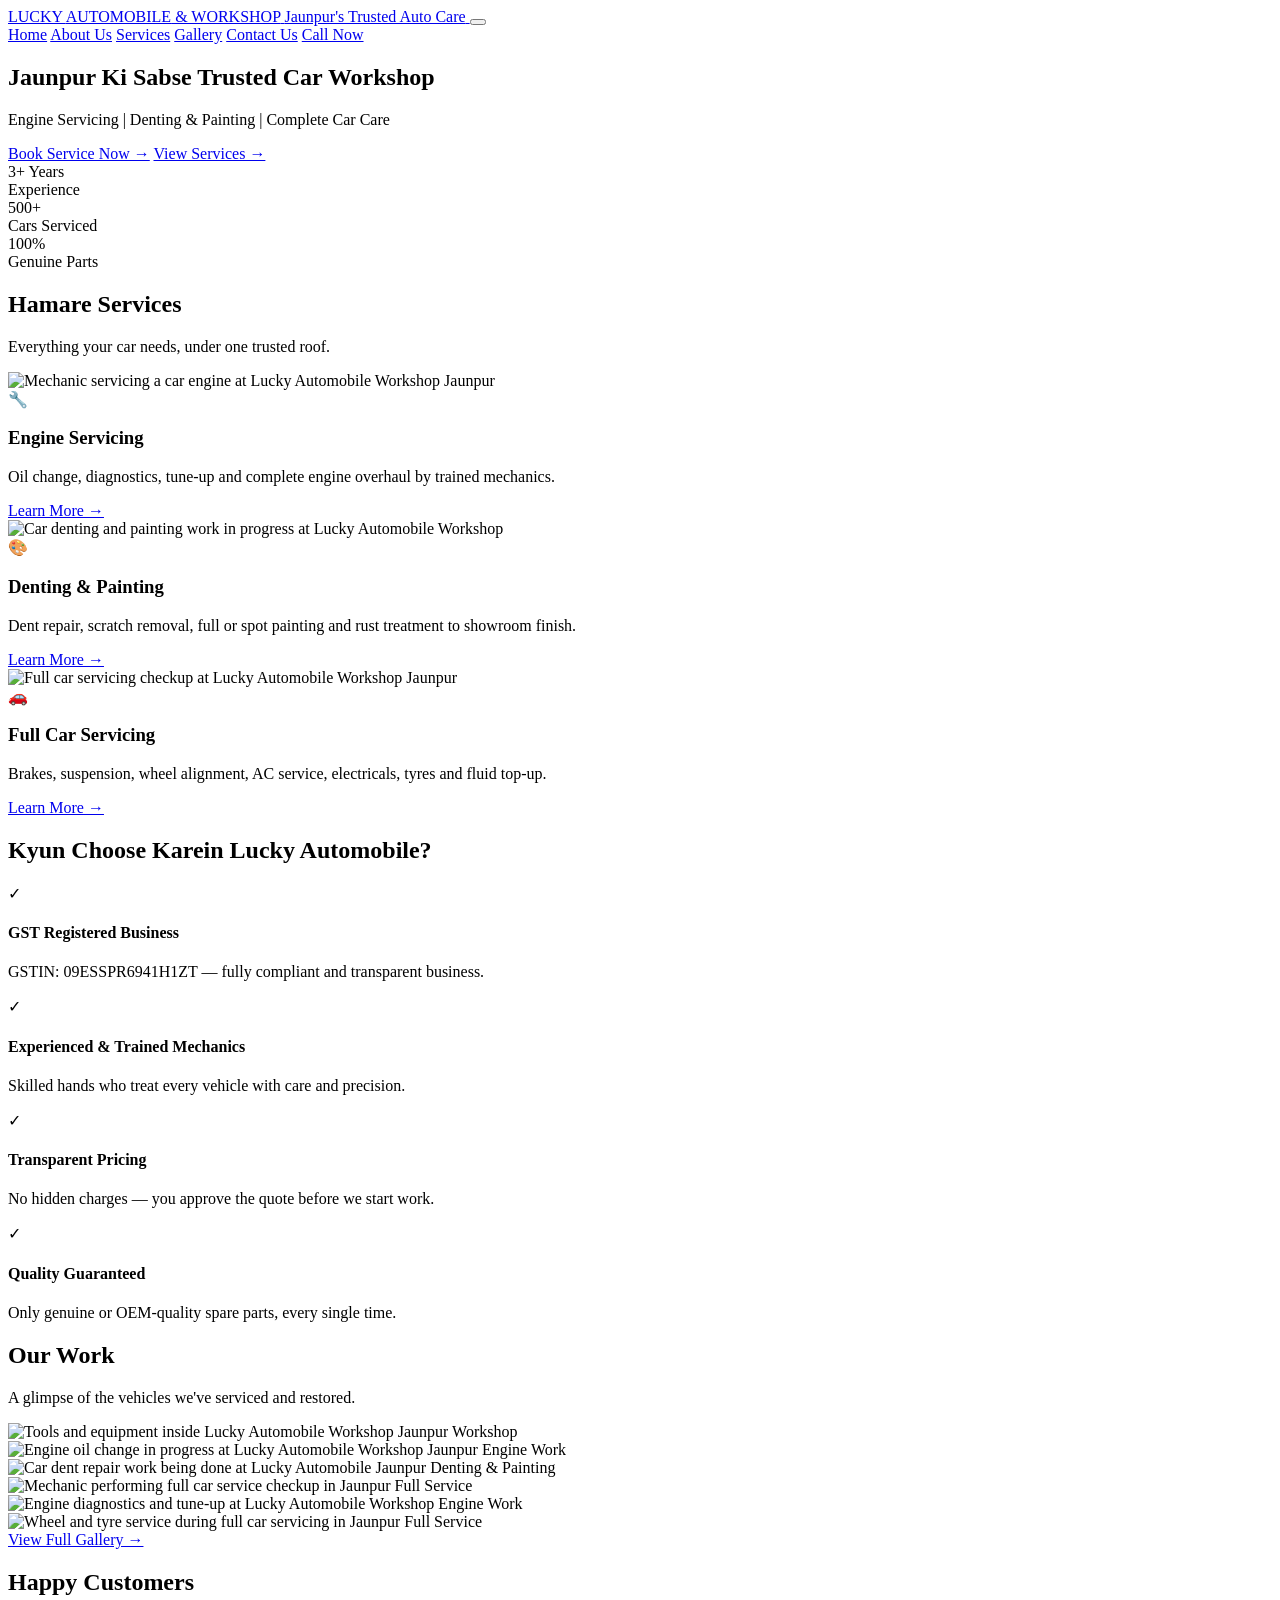
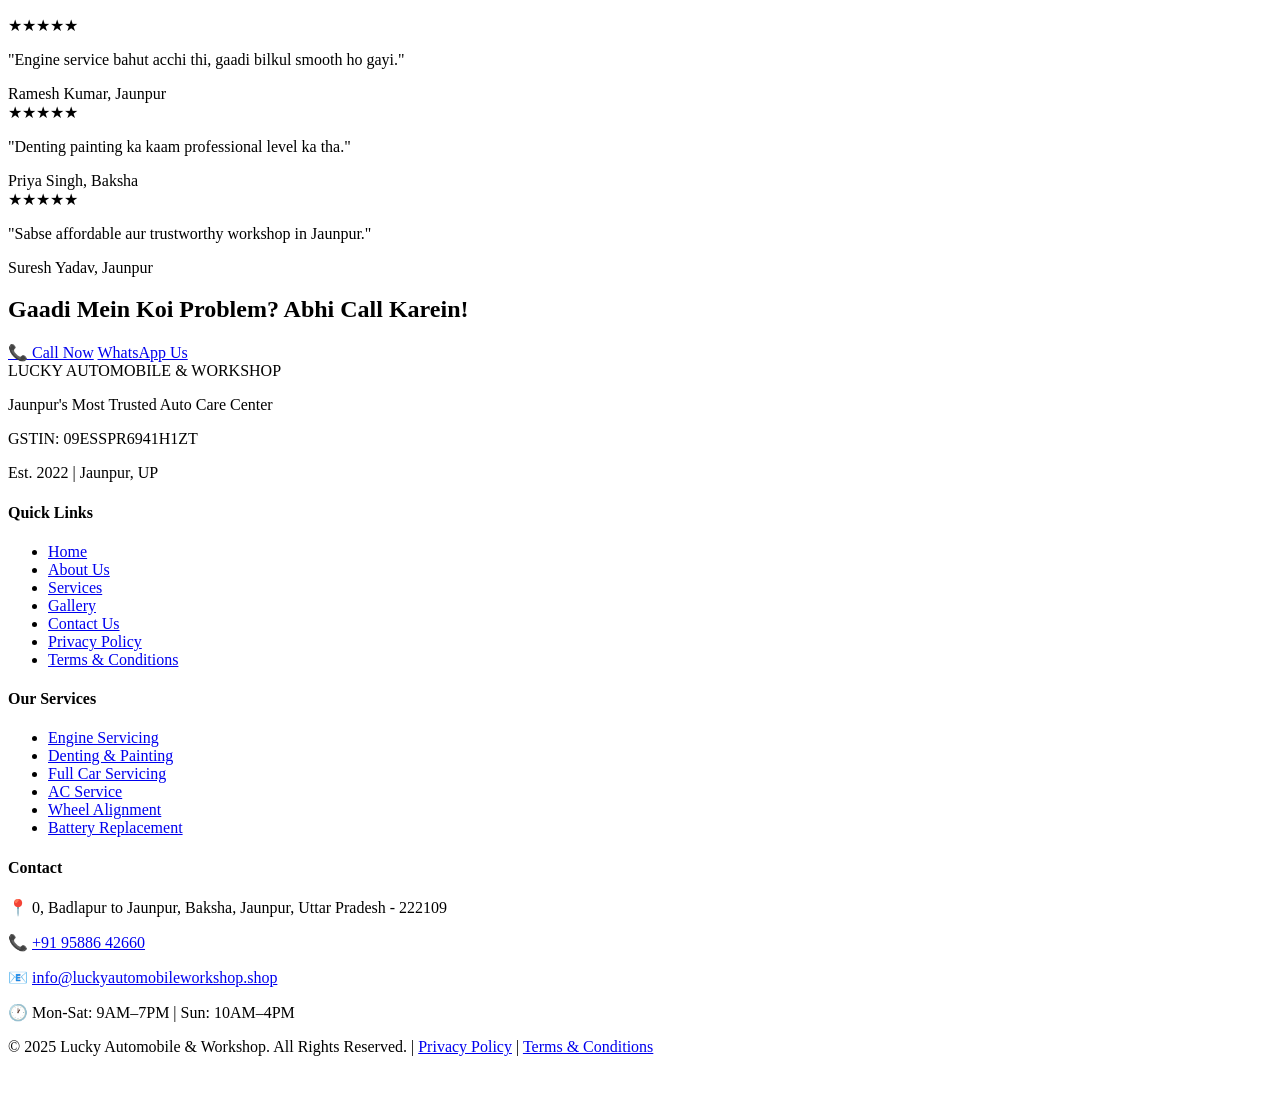
==== index.html @ 4dd3eaf7 "Add files via upload" ====
<!DOCTYPE html>
<html lang="en">
<head>
<meta charset="UTF-8">
<meta name="viewport" content="width=device-width, initial-scale=1.0">
<title>Lucky Automobile & Workshop | Car Service Center in Jaunpur</title>
<meta name="description" content="Lucky Automobile & Workshop in Jaunpur offers engine servicing, denting & painting, and complete car servicing. Trusted since 2022. Call us today!">
<meta name="keywords" content="car service Jaunpur, automobile workshop Jaunpur, engine repair Jaunpur, denting painting Jaunpur, car mechanic Jaunpur UP">
<meta name="robots" content="index, follow">
<link rel="canonical" href="https://www.luckyautomobile.in/">

<!-- Open Graph -->
<meta property="og:title" content="Lucky Automobile & Workshop | Car Service Center in Jaunpur">
<meta property="og:description" content="Trusted car workshop in Jaunpur, UP — engine servicing, denting & painting, and full car servicing. GST registered, genuine parts.">
<meta property="og:image" content="images/gallery-workshop-2.jpg">
<meta property="og:url" content="https://www.luckyautomobile.in/">
<meta property="og:type" content="website">
<meta property="og:site_name" content="Lucky Automobile & Workshop">

<!-- TODO: PASTE GOOGLE / META DOMAIN VERIFICATION META TAG HERE BEFORE GOING LIVE -->

<link rel="preconnect" href="https://fonts.googleapis.com">
<link rel="preconnect" href="https://fonts.gstatic.com" crossorigin>
<link href="https://fonts.googleapis.com/css2?family=Rajdhani:wght@600;700&family=Poppins:wght@400;500;600;700&display=swap" rel="stylesheet">
<link rel="stylesheet" href="css/style.css">

<script type="application/ld+json">
{
  "@context": "https://schema.org",
  "@type": "AutoRepair",
  "name": "Lucky Automobile & Workshop",
  "legalName": "Babban Ram",
  "address": {
    "@type": "PostalAddress",
    "streetAddress": "0, Badlapur to Jaunpur, Baksha",
    "addressLocality": "Jaunpur",
    "addressRegion": "Uttar Pradesh",
    "postalCode": "222109",
    "addressCountry": "IN"
  },
  "telephone": "+91-9588642660",
  "url": "https://www.luckyautomobile.in/",
  "openingHours": "Mo-Sa 09:00-19:00, Su 10:00-16:00",
  "priceRange": "₹₹",
  "image": "images/gallery-workshop-2.jpg",
  "sameAs": ["https://facebook.com/luckyautomobileworkshop"]
}
</script>
</head>
<body>

<!-- ===== HEADER ===== -->
<header class="site-header">
  <nav class="navbar">
    <a href="index.html" class="brand">
      <span class="brand-name">LUCKY <span>AUTOMOBILE</span> &amp; WORKSHOP</span>
      <span class="brand-tag">Jaunpur's Trusted Auto Care</span>
    </a>
    <button class="nav-toggle" aria-label="Toggle navigation" aria-expanded="false">
      <span></span><span></span><span></span>
    </button>
    <div class="nav-links">
      <a href="index.html" class="active">Home</a>
      <a href="about.html">About Us</a>
      <a href="services.html">Services</a>
      <a href="gallery.html">Gallery</a>
      <a href="contact.html">Contact Us</a>
      <!-- PLACEHOLDER: replace with real phone number -->
      <a href="tel:+919588642660" class="nav-cta">Call Now</a>
    </div>
  </nav>
</header>

<!-- ===== HERO ===== -->
<section class="hero">
  <div class="hero-inner">
    <h1>Jaunpur Ki Sabse Trusted Car Workshop</h1>
    <p>Engine Servicing | Denting &amp; Painting | Complete Car Care</p>
    <div class="hero-buttons">
      <a href="contact.html" class="btn btn-primary">Book Service Now →</a>
      <a href="services.html" class="btn btn-outline">View Services →</a>
    </div>
  </div>
</section>

<!-- ===== STATS BAR ===== -->
<section class="stats-bar">
  <div class="stats-grid">
    <div>
      <div class="stat-num">3+ Years</div>
      <div class="stat-label">Experience</div>
    </div>
    <div>
      <div class="stat-num">500+</div>
      <div class="stat-label">Cars Serviced</div>
    </div>
    <div>
      <div class="stat-num">100%</div>
      <div class="stat-label">Genuine Parts</div>
    </div>
  </div>
</section>

<!-- ===== SERVICES OVERVIEW ===== -->
<section class="section">
  <div class="container">
    <div class="section-heading">
      <h2>Hamare Services</h2>
      <p>Everything your car needs, under one trusted roof.</p>
    </div>
    <div class="grid-3">
      <div class="card">
        <img class="card-photo" src="images/gallery-engine-2.jpg" loading="lazy" alt="Mechanic servicing a car engine at Lucky Automobile Workshop Jaunpur">
        <div class="icon">🔧</div>
        <h3>Engine Servicing</h3>
        <p>Oil change, diagnostics, tune-up and complete engine overhaul by trained mechanics.</p>
        <a href="services.html#engine-servicing" class="learn-more">Learn More →</a>
      </div>
      <div class="card">
        <img class="card-photo" src="images/gallery-denting-2.jpg" loading="lazy" alt="Car denting and painting work in progress at Lucky Automobile Workshop">
        <div class="icon">🎨</div>
        <h3>Denting &amp; Painting</h3>
        <p>Dent repair, scratch removal, full or spot painting and rust treatment to showroom finish.</p>
        <a href="services.html#denting-painting" class="learn-more">Learn More →</a>
      </div>
      <div class="card">
        <img class="card-photo" src="images/gallery-fullservice-2.jpg" loading="lazy" alt="Full car servicing checkup at Lucky Automobile Workshop Jaunpur">
        <div class="icon">🚗</div>
        <h3>Full Car Servicing</h3>
        <p>Brakes, suspension, wheel alignment, AC service, electricals, tyres and fluid top-up.</p>
        <a href="services.html#full-car-servicing" class="learn-more">Learn More →</a>
      </div>
    </div>
  </div>
</section>

<!-- ===== WHY CHOOSE US ===== -->
<section class="section section-surface">
  <div class="container">
    <div class="section-heading">
      <h2>Kyun Choose Karein Lucky Automobile?</h2>
    </div>
    <div class="grid-2">
      <div class="why-point">
        <div class="check">✓</div>
        <div>
          <h4>GST Registered Business</h4>
          <p>GSTIN: 09ESSPR6941H1ZT — fully compliant and transparent business.</p>
        </div>
      </div>
      <div class="why-point">
        <div class="check">✓</div>
        <div>
          <h4>Experienced &amp; Trained Mechanics</h4>
          <p>Skilled hands who treat every vehicle with care and precision.</p>
        </div>
      </div>
      <div class="why-point">
        <div class="check">✓</div>
        <div>
          <h4>Transparent Pricing</h4>
          <p>No hidden charges — you approve the quote before we start work.</p>
        </div>
      </div>
      <div class="why-point">
        <div class="check">✓</div>
        <div>
          <h4>Quality Guaranteed</h4>
          <p>Only genuine or OEM-quality spare parts, every single time.</p>
        </div>
      </div>
    </div>
  </div>
</section>

<!-- ===== GALLERY PREVIEW ===== -->
<section class="section">
  <div class="container">
    <div class="section-heading">
      <h2>Our Work</h2>
      <p>A glimpse of the vehicles we've serviced and restored.</p>
    </div>
    <div class="gallery-grid">
      <div class="img-placeholder">
        <img src="images/gallery-workshop-2.jpg" loading="lazy" alt="Tools and equipment inside Lucky Automobile Workshop Jaunpur">
        <span class="g-caption">Workshop</span>
      </div>
      <div class="img-placeholder">
        <img src="images/gallery-engine-1.jpg" loading="lazy" alt="Engine oil change in progress at Lucky Automobile Workshop Jaunpur">
        <span class="g-caption">Engine Work</span>
      </div>
      <div class="img-placeholder">
        <img src="images/gallery-denting-1.jpg" loading="lazy" alt="Car dent repair work being done at Lucky Automobile Jaunpur">
        <span class="g-caption">Denting &amp; Painting</span>
      </div>
      <div class="img-placeholder">
        <img src="images/gallery-fullservice-1.jpg" loading="lazy" alt="Mechanic performing full car service checkup in Jaunpur">
        <span class="g-caption">Full Service</span>
      </div>
      <div class="img-placeholder">
        <img src="images/gallery-engine-2.jpg" loading="lazy" alt="Engine diagnostics and tune-up at Lucky Automobile Workshop">
        <span class="g-caption">Engine Work</span>
      </div>
      <div class="img-placeholder">
        <img src="images/gallery-fullservice-2.jpg" loading="lazy" alt="Wheel and tyre service during full car servicing in Jaunpur">
        <span class="g-caption">Full Service</span>
      </div>
    </div>
    <div class="center-btn">
      <a href="gallery.html" class="btn btn-navy">View Full Gallery →</a>
    </div>
  </div>
</section>

<!-- ===== TESTIMONIALS ===== -->
<section class="section section-surface">
  <div class="container">
    <div class="section-heading">
      <h2>Happy Customers</h2>
    </div>
    <div class="grid-3">
      <div class="testimonial-card">
        <div class="stars">★★★★★</div>
        <p class="quote">"Engine service bahut acchi thi, gaadi bilkul smooth ho gayi."</p>
        <div class="author">Ramesh Kumar, Jaunpur</div>
      </div>
      <div class="testimonial-card">
        <div class="stars">★★★★★</div>
        <p class="quote">"Denting painting ka kaam professional level ka tha."</p>
        <div class="author">Priya Singh, Baksha</div>
      </div>
      <div class="testimonial-card">
        <div class="stars">★★★★★</div>
        <p class="quote">"Sabse affordable aur trustworthy workshop in Jaunpur."</p>
        <div class="author">Suresh Yadav, Jaunpur</div>
      </div>
    </div>
  </div>
</section>

<!-- ===== CTA BANNER ===== -->
<section class="cta-banner">
  <h2>Gaadi Mein Koi Problem? Abhi Call Karein!</h2>
  <div class="hero-buttons">
    <!-- PLACEHOLDER: replace with real phone number -->
    <a href="tel:+919588642660" class="btn btn-navy">📞 Call Now</a>
    <a href="https://wa.me/919588642660" class="btn btn-outline" target="_blank" rel="noopener">WhatsApp Us</a>
  </div>
</section>

<!-- ===== FOOTER ===== -->
<footer class="site-footer">
  <div class="container">
    <div class="footer-grid">
      <div>
        <div class="footer-logo">LUCKY <span>AUTOMOBILE</span> &amp; WORKSHOP</div>
        <p>Jaunpur's Most Trusted Auto Care Center</p>
        <p style="margin-top:8px;">GSTIN: 09ESSPR6941H1ZT</p>
        <p>Est. 2022 | Jaunpur, UP</p>
      </div>
      <div>
        <h4>Quick Links</h4>
        <ul>
          <li><a href="index.html">Home</a></li>
          <li><a href="about.html">About Us</a></li>
          <li><a href="services.html">Services</a></li>
          <li><a href="gallery.html">Gallery</a></li>
          <li><a href="contact.html">Contact Us</a></li>
          <li><a href="privacy-policy.html">Privacy Policy</a></li>
          <li><a href="terms.html">Terms &amp; Conditions</a></li>
        </ul>
      </div>
      <div>
        <h4>Our Services</h4>
        <ul>
          <li><a href="services.html#engine-servicing">Engine Servicing</a></li>
          <li><a href="services.html#denting-painting">Denting &amp; Painting</a></li>
          <li><a href="services.html#full-car-servicing">Full Car Servicing</a></li>
          <li><a href="services.html#full-car-servicing">AC Service</a></li>
          <li><a href="services.html#full-car-servicing">Wheel Alignment</a></li>
          <li><a href="services.html#full-car-servicing">Battery Replacement</a></li>
        </ul>
      </div>
      <div>
        <h4>Contact</h4>
        <p class="contact-line">📍 0, Badlapur to Jaunpur, Baksha, Jaunpur, Uttar Pradesh - 222109</p>
        <!-- PLACEHOLDER: replace with real phone number -->
        <p class="contact-line">📞 <a href="tel:+919588642660">+91 95886 42660</a></p>
        <!-- PLACEHOLDER: replace with real domain email -->
        <p class="contact-line">📧 <a href="mailto:info@luckyautomobileworkshop.shop">info@luckyautomobileworkshop.shop</a></p>
        <p class="contact-line">🕐 Mon-Sat: 9AM–7PM | Sun: 10AM–4PM</p>
      </div>
    </div>
    <div class="footer-bottom">
      © 2025 Lucky Automobile &amp; Workshop. All Rights Reserved. |
      <a href="privacy-policy.html">Privacy Policy</a> |
      <a href="terms.html">Terms &amp; Conditions</a>
    </div>
  </div>
</footer>

<!-- WhatsApp floating button — PLACEHOLDER: replace 919588642660 with real WhatsApp number -->
<a href="https://wa.me/919588642660" class="whatsapp-float" target="_blank" rel="noopener" aria-label="Chat on WhatsApp">
  <svg width="30" height="30" viewBox="0 0 32 32" fill="#fff" xmlns="http://www.w3.org/2000/svg">
    <path d="M16.02 3C9.4 3 4 8.4 4 15.02c0 2.4.66 4.65 1.8 6.6L3 29l7.55-2.75a12.9 12.9 0 0 0 5.47 1.22h.01c6.62 0 12.02-5.4 12.02-12.02C28.05 8.4 22.65 3 16.02 3zm0 21.9h-.01a10.4 10.4 0 0 1-5.3-1.45l-.38-.22-4.48 1.63 1.49-4.36-.25-.4a10.35 10.35 0 0 1-1.6-5.58c0-5.73 4.66-10.4 10.4-10.4 2.78 0 5.39 1.08 7.35 3.05a10.32 10.32 0 0 1 3.05 7.36c0 5.73-4.67 10.37-10.27 10.37zm5.7-7.77c-.31-.16-1.84-.9-2.13-1.01-.29-.1-.5-.16-.7.16-.21.31-.8 1-.98 1.22-.18.21-.36.24-.67.08-.31-.16-1.3-.48-2.48-1.53-.92-.82-1.54-1.83-1.72-2.14-.18-.31-.02-.48.14-.63.14-.14.31-.36.47-.55.16-.18.21-.31.31-.52.1-.21.05-.39-.02-.55-.08-.16-.7-1.68-.96-2.3-.25-.6-.5-.52-.7-.53h-.6c-.21 0-.55.08-.83.39-.29.31-1.09 1.06-1.09 2.6 0 1.53 1.12 3 1.27 3.21.16.21 2.2 3.36 5.34 4.71.75.32 1.33.51 1.79.66.75.24 1.43.2 1.97.13.6-.09 1.84-.75 2.1-1.48.26-.72.26-1.35.18-1.48-.08-.13-.28-.21-.6-.36z"/>
  </svg>
</a>

<script src="js/script.js"></script>
</body>
</html>
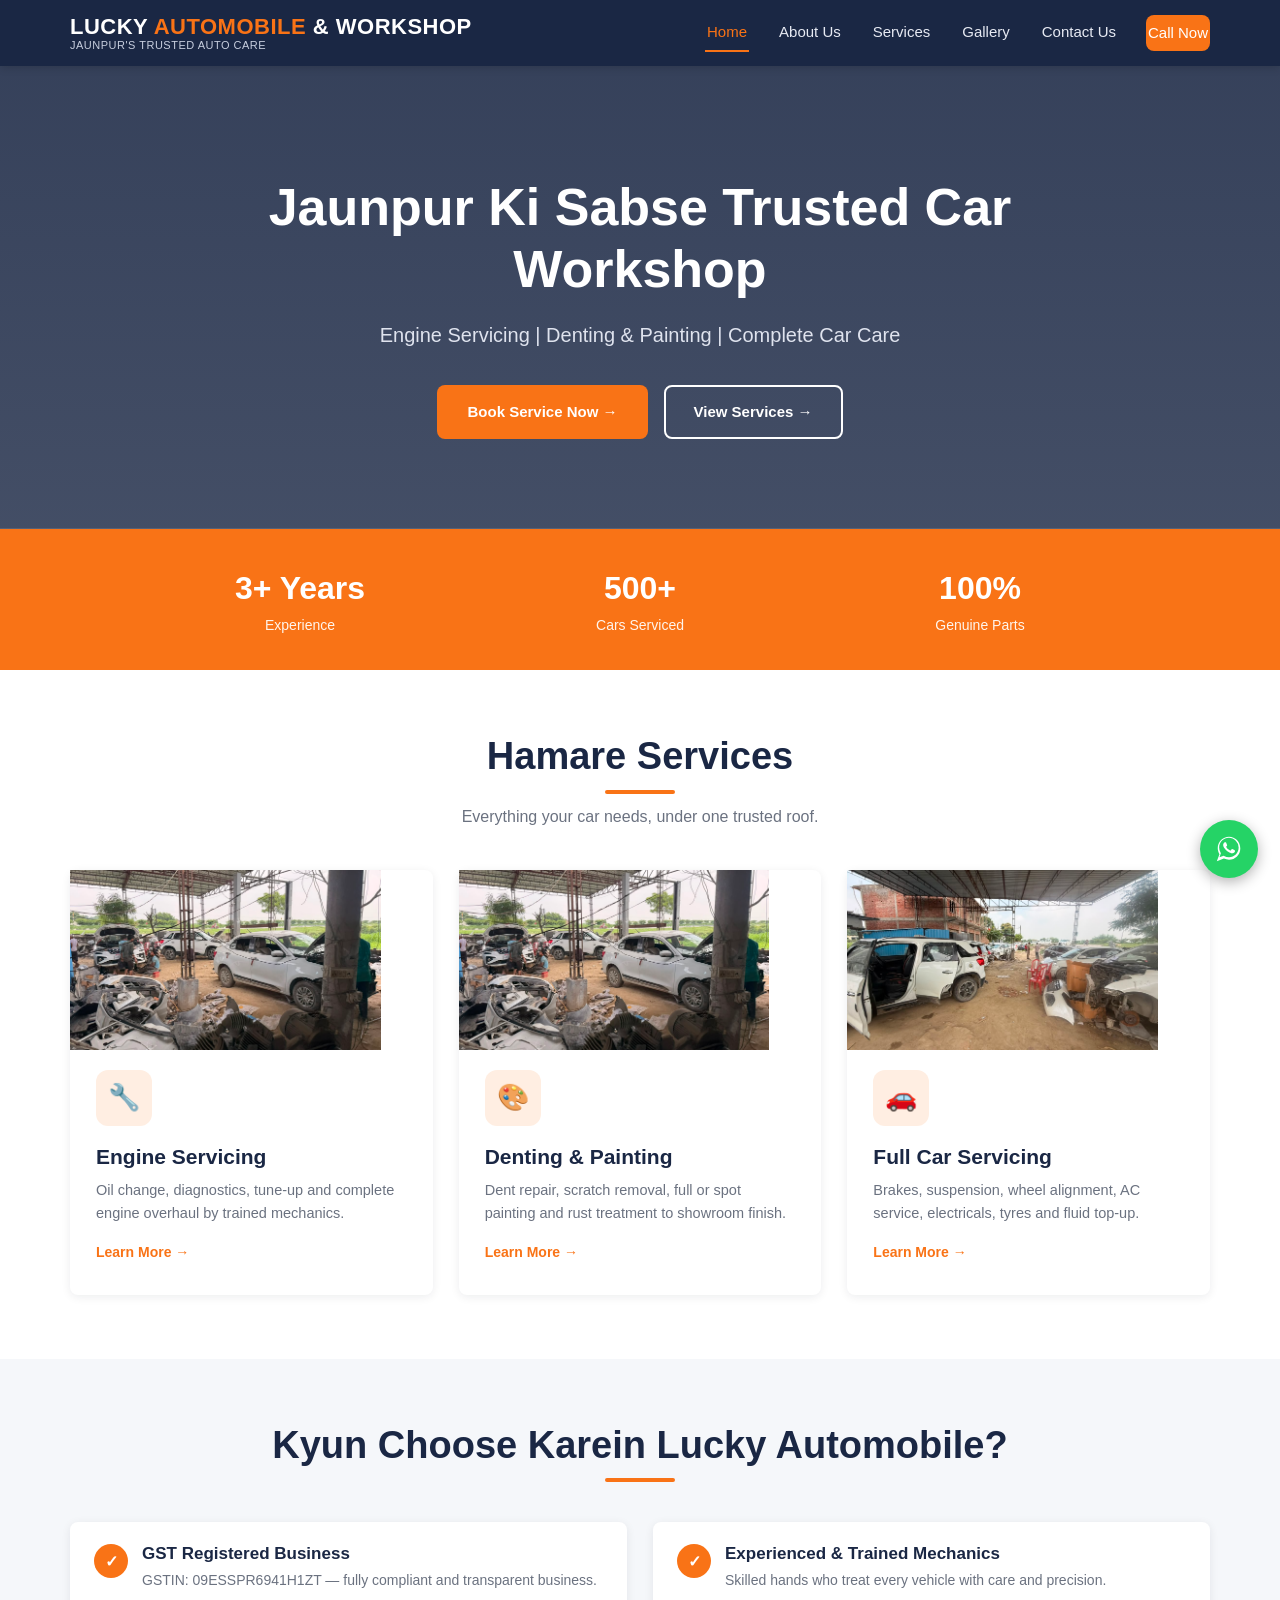
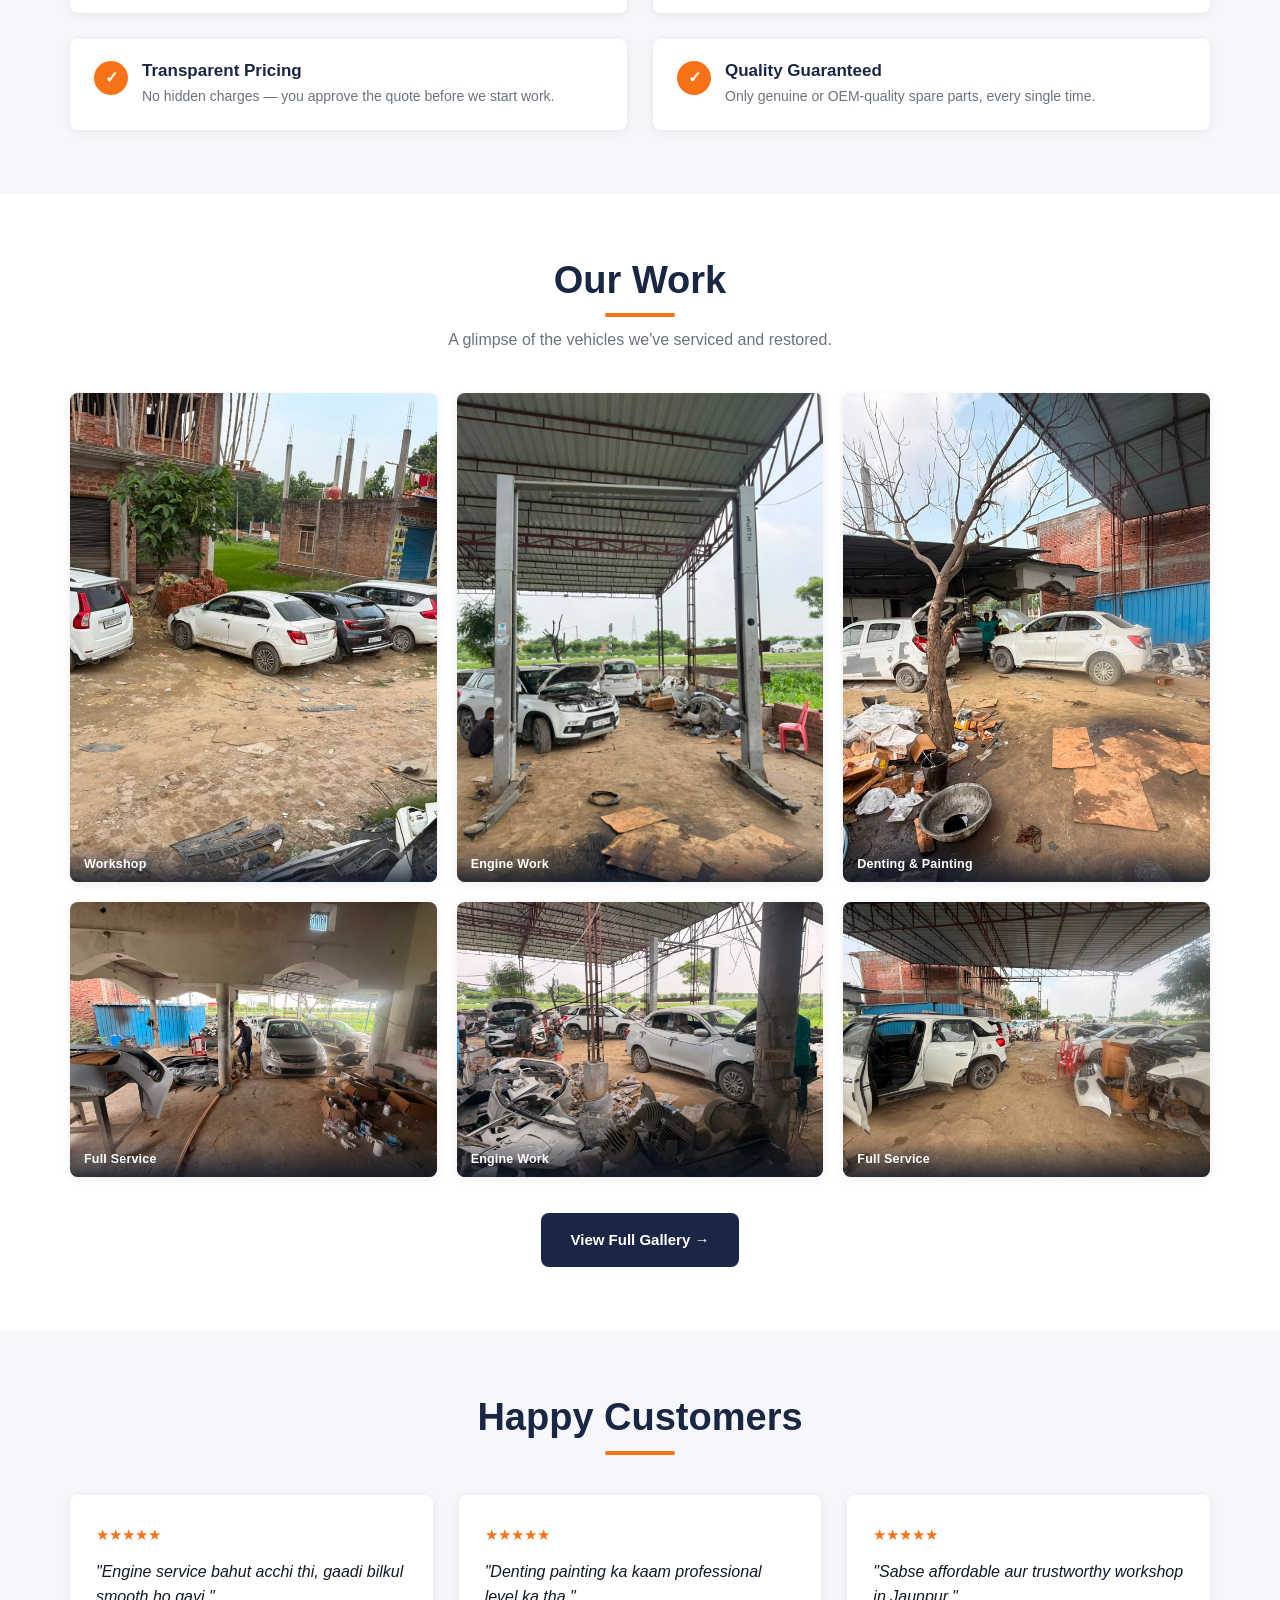
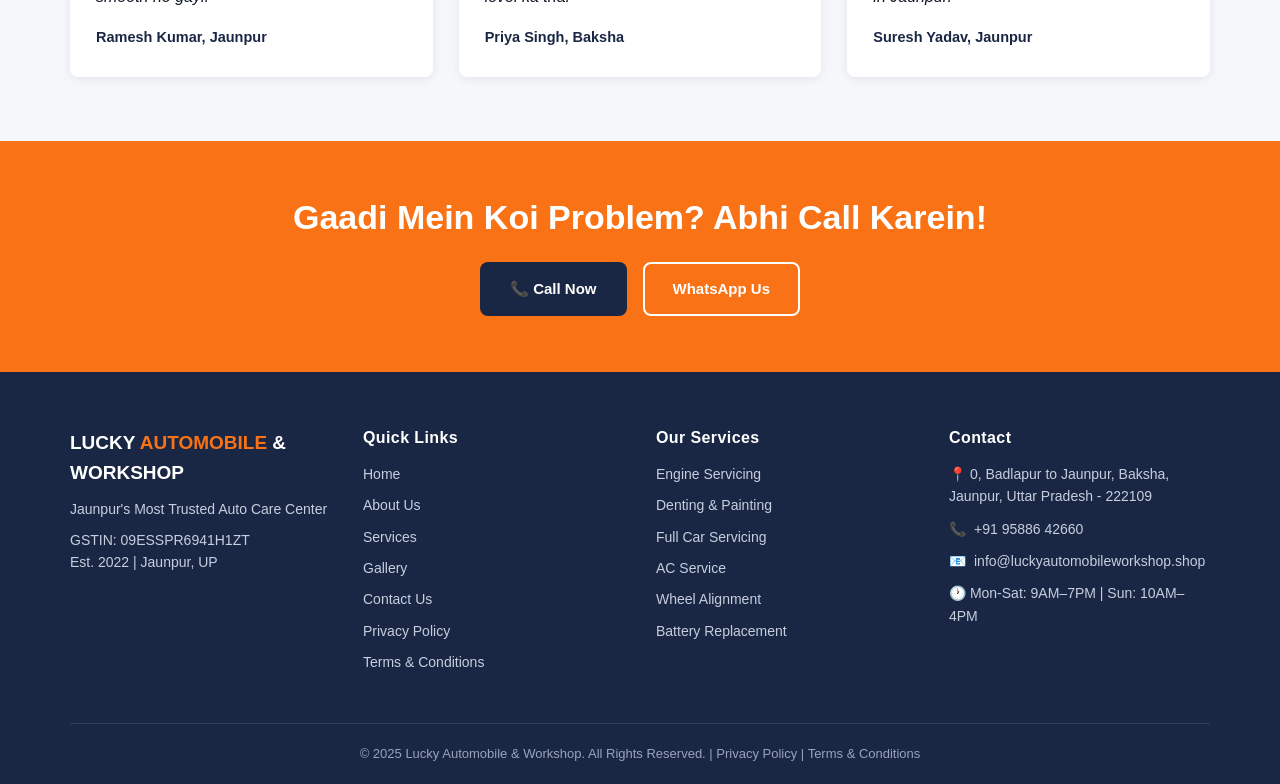
==== commit b55e2f37: "Add files via upload" ====
--- a/index.html
+++ b/index.html
@@ -7,13 +7,13 @@
 <meta name="description" content="Lucky Automobile & Workshop in Jaunpur offers engine servicing, denting & painting, and complete car servicing. Trusted since 2022. Call us today!">
 <meta name="keywords" content="car service Jaunpur, automobile workshop Jaunpur, engine repair Jaunpur, denting painting Jaunpur, car mechanic Jaunpur UP">
 <meta name="robots" content="index, follow">
-<link rel="canonical" href="https://www.luckyautomobile.in/">
+<link rel="canonical" href="https://luckyautomobileworkshop.shop/">
 
 <!-- Open Graph -->
 <meta property="og:title" content="Lucky Automobile & Workshop | Car Service Center in Jaunpur">
 <meta property="og:description" content="Trusted car workshop in Jaunpur, UP — engine servicing, denting & painting, and full car servicing. GST registered, genuine parts.">
 <meta property="og:image" content="images/gallery-workshop-2.jpg">
-<meta property="og:url" content="https://www.luckyautomobile.in/">
+<meta property="og:url" content="https://luckyautomobileworkshop.shop/">
 <meta property="og:type" content="website">
 <meta property="og:site_name" content="Lucky Automobile & Workshop">
 
@@ -39,7 +39,7 @@
     "addressCountry": "IN"
   },
   "telephone": "+91-9588642660",
-  "url": "https://www.luckyautomobile.in/",
+  "url": "https://luckyautomobileworkshop.shop/",
   "openingHours": "Mo-Sa 09:00-19:00, Su 10:00-16:00",
   "priceRange": "₹₹",
   "image": "images/gallery-workshop-2.jpg",
--- a/css/style.css
+++ b/css/style.css
@@ -0,0 +1,735 @@
+/* Lucky Automobile & Workshop — main stylesheet */
+:root{
+  --primary:#1A2744;
+  --accent:#F97316;
+  --bg:#FFFFFF;
+  --surface:#F5F7FA;
+  --text-dark:#111827;
+  --text-light:#6B7280;
+  --radius:8px;
+  --shadow:0 2px 10px rgba(17,24,39,0.08);
+  --shadow-hover:0 6px 20px rgba(17,24,39,0.14);
+}
+
+*{box-sizing:border-box;margin:0;padding:0;}
+
+html{scroll-behavior:smooth;}
+
+body{
+  font-family:'Poppins',sans-serif;
+  color:var(--text-dark);
+  background:var(--bg);
+  line-height:1.6;
+  overflow-x:hidden;
+}
+
+h1,h2,h3,h4{
+  font-family:'Rajdhani',sans-serif;
+  font-weight:700;
+  color:var(--primary);
+  line-height:1.2;
+}
+
+img{max-width:100%;display:block;}
+
+a{text-decoration:none;color:inherit;}
+
+ul{list-style:none;}
+
+.container{
+  width:100%;
+  max-width:1180px;
+  margin:0 auto;
+  padding:0 20px;
+}
+
+.section{padding:64px 0;}
+.section-surface{background:var(--surface);}
+
+.section-heading{
+  text-align:center;
+  margin-bottom:40px;
+}
+.section-heading h2{
+  font-size:clamp(28px,4vw,38px);
+  display:inline-block;
+  position:relative;
+  padding-bottom:14px;
+}
+.section-heading h2::after{
+  content:"";
+  position:absolute;
+  left:50%;
+  bottom:0;
+  transform:translateX(-50%);
+  width:70px;
+  height:4px;
+  background:var(--accent);
+  border-radius:2px;
+}
+.section-heading p{
+  color:var(--text-light);
+  margin-top:10px;
+  font-size:16px;
+}
+
+/* Buttons */
+.btn{
+  display:inline-block;
+  padding:13px 28px;
+  border-radius:var(--radius);
+  font-weight:600;
+  font-family:'Poppins',sans-serif;
+  cursor:pointer;
+  border:2px solid transparent;
+  transition:transform .15s ease, box-shadow .15s ease, background .15s ease, color .15s ease;
+  font-size:15px;
+}
+.btn:hover{transform:translateY(-2px);}
+.btn-primary{background:var(--accent);color:#fff;}
+.btn-primary:hover{background:#e0670f;box-shadow:var(--shadow-hover);}
+.btn-outline{background:transparent;color:#fff;border-color:#fff;}
+.btn-outline:hover{background:#fff;color:var(--primary);}
+.btn-navy{background:var(--primary);color:#fff;}
+.btn-navy:hover{background:#111c33;box-shadow:var(--shadow-hover);}
+.btn-block{display:block;width:100%;text-align:center;}
+
+/* ===== HEADER / NAV ===== */
+.site-header{
+  position:sticky;
+  top:0;
+  z-index:1000;
+  background:var(--primary);
+  box-shadow:0 2px 8px rgba(0,0,0,.15);
+}
+.navbar{
+  display:flex;
+  align-items:center;
+  justify-content:space-between;
+  padding:14px 20px;
+  max-width:1180px;
+  margin:0 auto;
+}
+.brand{
+  display:flex;
+  flex-direction:column;
+  line-height:1.1;
+}
+.brand-name{
+  font-family:'Rajdhani',sans-serif;
+  font-weight:700;
+  font-size:22px;
+  color:#fff;
+  letter-spacing:.5px;
+}
+.brand-name span{color:var(--accent);}
+.brand-tag{
+  font-size:11px;
+  color:#c7cede;
+  letter-spacing:.5px;
+  text-transform:uppercase;
+}
+.nav-links{
+  display:flex;
+  align-items:center;
+  gap:28px;
+}
+.nav-links a{
+  color:#e7eaf3;
+  font-weight:500;
+  font-size:15px;
+  padding:6px 2px;
+  border-bottom:2px solid transparent;
+  transition:color .15s ease, border-color .15s ease;
+}
+.nav-links a:hover,
+.nav-links a.active{
+  color:var(--accent);
+  border-bottom-color:var(--accent);
+}
+.nav-cta{
+  background:var(--accent);
+  color:#fff !important;
+  padding:9px 18px;
+  border-radius:var(--radius);
+  border-bottom:none !important;
+}
+.nav-cta:hover{background:#e0670f;color:#fff !important;}
+.nav-toggle{
+  display:none;
+  flex-direction:column;
+  gap:5px;
+  background:none;
+  border:none;
+  cursor:pointer;
+  padding:6px;
+}
+.nav-toggle span{
+  width:26px;
+  height:3px;
+  background:#fff;
+  border-radius:2px;
+}
+
+@media(max-width:900px){
+  .nav-toggle{display:flex;}
+  .nav-links{
+    position:absolute;
+    top:100%;
+    left:0;
+    right:0;
+    background:var(--primary);
+    flex-direction:column;
+    align-items:flex-start;
+    gap:0;
+    max-height:0;
+    overflow:hidden;
+    transition:max-height .25s ease;
+  }
+  .nav-links.open{max-height:520px;}
+  .nav-links a{
+    width:100%;
+    padding:14px 24px;
+    border-bottom:1px solid rgba(255,255,255,.08);
+  }
+  .nav-links a.active{border-bottom:1px solid rgba(255,255,255,.08);}
+  .nav-cta{margin:14px 24px;display:inline-block;}
+}
+
+/* ===== HERO ===== */
+.hero{
+  position:relative;
+  background:linear-gradient(rgba(26,39,68,.88),rgba(26,39,68,.82)),
+    url('https://images.unsplash.com/photo-1625047509248-ec889cbff17f?w=1600&q=80');
+  background-size:cover;
+  background-position:center;
+  color:#fff;
+  padding:110px 20px 90px;
+  text-align:center;
+}
+.hero-inner{max-width:760px;margin:0 auto;}
+.hero h1{
+  font-size:clamp(32px,5.5vw,52px);
+  color:#fff;
+  margin-bottom:18px;
+}
+.hero p{
+  font-size:clamp(16px,2.4vw,20px);
+  color:#dfe3ee;
+  margin-bottom:34px;
+}
+.hero-buttons{
+  display:flex;
+  gap:16px;
+  justify-content:center;
+  flex-wrap:wrap;
+}
+
+/* ===== STATS BAR ===== */
+.stats-bar{
+  background:var(--accent);
+  padding:34px 20px;
+}
+.stats-grid{
+  max-width:1000px;
+  margin:0 auto;
+  display:grid;
+  grid-template-columns:repeat(3,1fr);
+  text-align:center;
+  gap:20px;
+}
+.stats-grid .stat-num{
+  font-family:'Rajdhani',sans-serif;
+  font-size:clamp(22px,3vw,32px);
+  font-weight:700;
+  color:#fff;
+}
+.stats-grid .stat-label{
+  color:#fff5ec;
+  font-size:14px;
+  font-weight:500;
+}
+
+/* ===== CARDS ===== */
+.grid-3{
+  display:grid;
+  grid-template-columns:repeat(3,1fr);
+  gap:26px;
+}
+.grid-2{
+  display:grid;
+  grid-template-columns:repeat(2,1fr);
+  gap:26px;
+}
+.card{
+  background:#fff;
+  border-radius:var(--radius);
+  box-shadow:var(--shadow);
+  padding:30px 26px;
+  transition:transform .18s ease, box-shadow .18s ease;
+}
+.card:hover{transform:translateY(-4px);box-shadow:var(--shadow-hover);}
+.card-photo{
+  display:block;
+  width:calc(100% + 52px);
+  height:180px;
+  margin:-30px -26px 20px;
+  object-fit:cover;
+}
+.card .icon{
+  width:56px;
+  height:56px;
+  border-radius:12px;
+  background:rgba(249,115,22,.12);
+  display:flex;
+  align-items:center;
+  justify-content:center;
+  font-size:26px;
+  margin-bottom:18px;
+}
+.card h3{font-size:21px;margin-bottom:10px;}
+.card p{color:var(--text-light);font-size:14.5px;margin-bottom:14px;}
+.card .learn-more{color:var(--accent);font-weight:600;font-size:14px;}
+.card .learn-more:hover{text-decoration:underline;}
+
+/* Why choose us */
+.why-point{
+  display:flex;
+  align-items:flex-start;
+  gap:14px;
+  background:#fff;
+  border-radius:var(--radius);
+  box-shadow:var(--shadow);
+  padding:22px 24px;
+}
+.why-point .check{
+  flex-shrink:0;
+  width:34px;
+  height:34px;
+  border-radius:50%;
+  background:var(--accent);
+  color:#fff;
+  display:flex;
+  align-items:center;
+  justify-content:center;
+  font-weight:700;
+}
+.why-point h4{font-size:17px;margin-bottom:4px;}
+.why-point p{color:var(--text-light);font-size:14px;}
+
+/* Gallery preview / grid */
+.gallery-grid{
+  display:grid;
+  grid-template-columns:repeat(3,1fr);
+  gap:20px;
+}
+.gallery-grid.cols-4{grid-template-columns:repeat(4,1fr);}
+.img-placeholder{
+  position:relative;
+  background:var(--surface);
+  border-radius:var(--radius);
+  overflow:hidden;
+  box-shadow:var(--shadow);
+  min-height:180px;
+}
+.img-placeholder img{
+  width:100%;
+  height:100%;
+  min-height:180px;
+  object-fit:cover;
+  display:block;
+  transition:transform .25s ease;
+}
+.img-placeholder:hover img{transform:scale(1.05);}
+.g-caption{
+  position:absolute;
+  left:0;
+  right:0;
+  bottom:0;
+  padding:10px 14px 8px;
+  background:linear-gradient(transparent, rgba(17,24,39,.82));
+  color:#fff;
+  font-size:12.5px;
+  font-weight:600;
+  letter-spacing:.2px;
+}
+.center-btn{text-align:center;margin-top:36px;}
+
+/* Testimonials */
+.testimonial-card{
+  background:#fff;
+  border-radius:var(--radius);
+  box-shadow:var(--shadow);
+  padding:28px 26px;
+}
+.stars{color:var(--accent);font-size:15px;margin-bottom:12px;}
+.testimonial-card p.quote{font-style:italic;color:var(--text-dark);margin-bottom:16px;}
+.testimonial-card .author{font-weight:600;color:var(--primary);font-size:14.5px;}
+
+/* CTA banner */
+.cta-banner{
+  background:var(--accent);
+  color:#fff;
+  text-align:center;
+  padding:56px 20px;
+}
+.cta-banner h2{color:#fff;font-size:clamp(24px,4vw,34px);margin-bottom:24px;}
+.cta-banner .hero-buttons{margin-top:0;}
+
+/* ===== FOOTER ===== */
+.site-footer{
+  background:var(--primary);
+  color:#c7cede;
+  padding:56px 0 0;
+}
+.footer-grid{
+  display:grid;
+  grid-template-columns:repeat(4,1fr);
+  gap:32px;
+  padding-bottom:40px;
+  border-bottom:1px solid rgba(255,255,255,.1);
+}
+.footer-grid h4{
+  color:#fff;
+  font-size:16px;
+  margin-bottom:16px;
+  letter-spacing:.4px;
+}
+.footer-grid p, .footer-grid li, .footer-grid a{
+  font-size:14px;
+  color:#c7cede;
+}
+.footer-grid ul li{margin-bottom:9px;}
+.footer-grid ul li a:hover{color:var(--accent);}
+.footer-logo{
+  font-family:'Rajdhani',sans-serif;
+  font-weight:700;
+  font-size:19px;
+  color:#fff;
+  margin-bottom:10px;
+}
+.footer-logo span{color:var(--accent);}
+.footer-grid .contact-line{margin-bottom:10px;display:flex;gap:8px;align-items:flex-start;}
+.footer-bottom{
+  text-align:center;
+  padding:20px;
+  font-size:13px;
+  color:#9aa3ba;
+}
+.footer-bottom a{color:#9aa3ba;}
+.footer-bottom a:hover{color:var(--accent);}
+
+/* WhatsApp floating button */
+.whatsapp-float{
+  position:fixed;
+  right:22px;
+  bottom:22px;
+  z-index:1200;
+  width:58px;
+  height:58px;
+  border-radius:50%;
+  background:#25D366;
+  display:flex;
+  align-items:center;
+  justify-content:center;
+  box-shadow:0 4px 14px rgba(0,0,0,.3);
+  transition:transform .15s ease;
+}
+.whatsapp-float:hover{transform:scale(1.08);}
+
+/* Page banner */
+.page-banner{
+  background:var(--primary);
+  color:#fff;
+  padding:70px 20px 50px;
+  text-align:center;
+}
+.page-banner h1{color:#fff;font-size:clamp(28px,4.5vw,42px);}
+.breadcrumb{
+  margin-top:12px;
+  font-size:14px;
+  color:#c7cede;
+}
+.breadcrumb a{color:#c7cede;}
+.breadcrumb a:hover{color:var(--accent);}
+
+/* About page */
+.info-card{
+  background:#fff;
+  border-radius:var(--radius);
+  box-shadow:var(--shadow);
+  padding:30px;
+}
+.gst-box{
+  background:var(--surface);
+  border-left:4px solid var(--accent);
+  border-radius:var(--radius);
+  padding:28px 30px;
+}
+.gst-box dl{display:grid;grid-template-columns:180px 1fr;row-gap:10px;}
+.gst-box dt{font-weight:600;color:var(--primary);}
+.gst-box dd{color:var(--text-dark);}
+.map-embed{border-radius:var(--radius);overflow:hidden;box-shadow:var(--shadow);}
+.map-embed iframe{width:100%;height:380px;border:0;}
+
+/* Services page */
+.service-block{padding:56px 0;border-bottom:1px solid #eceef2;}
+.service-block:last-of-type{border-bottom:none;}
+.service-photo{
+  width:100%;
+  max-width:900px;
+  height:280px;
+  object-fit:cover;
+  border-radius:var(--radius);
+  box-shadow:var(--shadow);
+  margin-bottom:26px;
+}
+.service-head{display:flex;align-items:center;gap:16px;margin-bottom:16px;}
+.service-head .icon-lg{
+  width:64px;height:64px;border-radius:14px;
+  background:rgba(249,115,22,.12);
+  display:flex;align-items:center;justify-content:center;
+  font-size:32px;flex-shrink:0;
+}
+.service-desc{color:var(--text-light);max-width:760px;margin-bottom:20px;}
+.sub-services{
+  display:grid;
+  grid-template-columns:repeat(2,1fr);
+  gap:10px 30px;
+  max-width:760px;
+  margin-bottom:26px;
+}
+.sub-services li{
+  padding-left:22px;
+  position:relative;
+  color:var(--text-dark);
+  font-size:14.5px;
+}
+.sub-services li::before{
+  content:"✓";
+  color:var(--accent);
+  font-weight:700;
+  position:absolute;
+  left:0;
+}
+
+/* FAQ accordion */
+.faq-item{
+  background:#fff;
+  border:1px solid #e5e8ee;
+  border-radius:var(--radius);
+  margin-bottom:12px;
+  overflow:hidden;
+}
+.faq-item summary{
+  cursor:pointer;
+  padding:18px 22px;
+  font-weight:600;
+  color:var(--primary);
+  font-family:'Rajdhani',sans-serif;
+  font-size:17px;
+  list-style:none;
+  display:flex;
+  justify-content:space-between;
+  align-items:center;
+}
+.faq-item summary::-webkit-details-marker{display:none;}
+.faq-item summary::after{
+  content:"+";
+  color:var(--accent);
+  font-size:22px;
+  font-weight:700;
+  margin-left:12px;
+}
+.faq-item[open] summary::after{content:"−";}
+.faq-item p{
+  padding:0 22px 20px;
+  color:var(--text-light);
+  font-size:14.5px;
+}
+
+/* Gallery filter (CSS-only, radio-driven) */
+.filter-wrap input[type="radio"]{
+  position:absolute;
+  opacity:0;
+  pointer-events:none;
+}
+.filter-tabs{
+  display:flex;
+  justify-content:center;
+  flex-wrap:wrap;
+  gap:10px;
+  margin-bottom:36px;
+}
+.filter-tabs label{
+  padding:10px 22px;
+  border:2px solid var(--primary);
+  border-radius:30px;
+  color:var(--primary);
+  font-weight:600;
+  font-size:14px;
+  cursor:pointer;
+  transition:background .15s ease, color .15s ease;
+}
+#tab-all:checked ~ .filter-tabs label[for="tab-all"],
+#tab-workshop:checked ~ .filter-tabs label[for="tab-workshop"],
+#tab-engine:checked ~ .filter-tabs label[for="tab-engine"],
+#tab-denting:checked ~ .filter-tabs label[for="tab-denting"],
+#tab-full:checked ~ .filter-tabs label[for="tab-full"]{
+  background:var(--primary);
+  color:#fff;
+}
+#tab-workshop:checked ~ .gallery-grid .g-item{display:none;}
+#tab-workshop:checked ~ .gallery-grid .g-item.workshop{display:block;}
+#tab-engine:checked ~ .gallery-grid .g-item{display:none;}
+#tab-engine:checked ~ .gallery-grid .g-item.engine{display:block;}
+#tab-denting:checked ~ .gallery-grid .g-item{display:none;}
+#tab-denting:checked ~ .gallery-grid .g-item.denting{display:block;}
+#tab-full:checked ~ .gallery-grid .g-item{display:none;}
+#tab-full:checked ~ .gallery-grid .g-item.full{display:block;}
+.gallery-note{
+  text-align:center;
+  color:var(--text-light);
+  font-size:13.5px;
+  margin-top:30px;
+  font-style:italic;
+}
+
+/* Contact page */
+.contact-grid{
+  display:grid;
+  grid-template-columns:1fr 1.3fr;
+  gap:46px;
+  align-items:start;
+}
+.contact-detail-block{margin-bottom:26px;}
+.contact-detail-block h4{
+  font-size:16px;
+  margin-bottom:8px;
+  color:var(--primary);
+}
+.contact-detail-block p{color:var(--text-dark);font-size:14.5px;}
+.social-links{display:flex;gap:12px;margin-top:10px;}
+.social-links a{
+  background:var(--primary);
+  color:#fff;
+  padding:9px 18px;
+  border-radius:var(--radius);
+  font-size:13.5px;
+  font-weight:600;
+}
+.social-links a:hover{background:var(--accent);}
+
+.form-card{
+  background:#fff;
+  border-radius:var(--radius);
+  box-shadow:var(--shadow);
+  padding:32px;
+}
+.form-row{margin-bottom:18px;}
+.form-row label{
+  display:block;
+  font-size:14px;
+  font-weight:600;
+  color:var(--primary);
+  margin-bottom:6px;
+}
+.form-row input,
+.form-row select,
+.form-row textarea{
+  width:100%;
+  padding:12px 14px;
+  border:1px solid #d7dbe3;
+  border-radius:var(--radius);
+  font-family:'Poppins',sans-serif;
+  font-size:14.5px;
+  color:var(--text-dark);
+  background:#fff;
+}
+.form-row input:focus,
+.form-row select:focus,
+.form-row textarea:focus{
+  outline:none;
+  border-color:var(--accent);
+}
+.form-note{font-size:13px;color:var(--text-light);margin-top:14px;text-align:center;}
+.form-success{
+  display:none;
+  background:#e9f9ef;
+  border:1px solid #34a853;
+  color:#1e7a3b;
+  padding:14px 18px;
+  border-radius:var(--radius);
+  margin-bottom:18px;
+  font-size:14px;
+}
+.form-success.show{display:block;}
+
+/* Legal pages */
+.legal-content{max-width:820px;margin:0 auto;}
+.legal-content h2{margin-top:34px;margin-bottom:12px;font-size:22px;}
+.legal-content h2:first-child{margin-top:0;}
+.legal-content p, .legal-content li{color:var(--text-dark);font-size:15px;margin-bottom:10px;}
+.legal-content ul{padding-left:20px;list-style:disc;}
+.legal-content .updated{color:var(--text-light);font-size:13.5px;margin-bottom:26px;}
+
+/* 404 page */
+.error-page{
+  min-height:60vh;
+  display:flex;
+  align-items:center;
+  justify-content:center;
+  text-align:center;
+  padding:80px 20px;
+}
+.error-page .code{
+  font-family:'Rajdhani',sans-serif;
+  font-size:clamp(70px,14vw,140px);
+  font-weight:700;
+  color:var(--accent);
+  line-height:1;
+}
+.error-page h1{margin:10px 0 14px;}
+.error-page p{color:var(--text-light);margin-bottom:28px;max-width:460px;margin-left:auto;margin-right:auto;}
+
+/* Owner profile */
+.owner-card{
+  display:flex;
+  align-items:center;
+  gap:22px;
+  background:#fff;
+  box-shadow:var(--shadow);
+  border-radius:var(--radius);
+  padding:26px;
+}
+.owner-avatar{
+  width:78px;height:78px;border-radius:50%;
+  background:var(--primary);
+  color:#fff;
+  display:flex;align-items:center;justify-content:center;
+  font-family:'Rajdhani',sans-serif;
+  font-size:26px;
+  font-weight:700;
+  flex-shrink:0;
+}
+.owner-card h4{font-size:19px;}
+.owner-card p{color:var(--text-light);font-size:14px;}
+
+/* Responsive */
+@media(max-width:900px){
+  .grid-3{grid-template-columns:1fr;}
+  .grid-2{grid-template-columns:1fr;}
+  .gallery-grid{grid-template-columns:repeat(2,1fr);}
+  .gallery-grid.cols-4{grid-template-columns:repeat(2,1fr);}
+  .stats-grid{grid-template-columns:1fr;gap:26px;}
+  .footer-grid{grid-template-columns:repeat(2,1fr);}
+  .contact-grid{grid-template-columns:1fr;}
+  .sub-services{grid-template-columns:1fr;}
+  .gst-box dl{grid-template-columns:140px 1fr;}
+  .owner-card{flex-direction:column;text-align:center;}
+  .service-photo{height:200px;}
+}
+@media(max-width:520px){
+  .footer-grid{grid-template-columns:1fr;}
+  .hero{padding:80px 16px 60px;}
+}
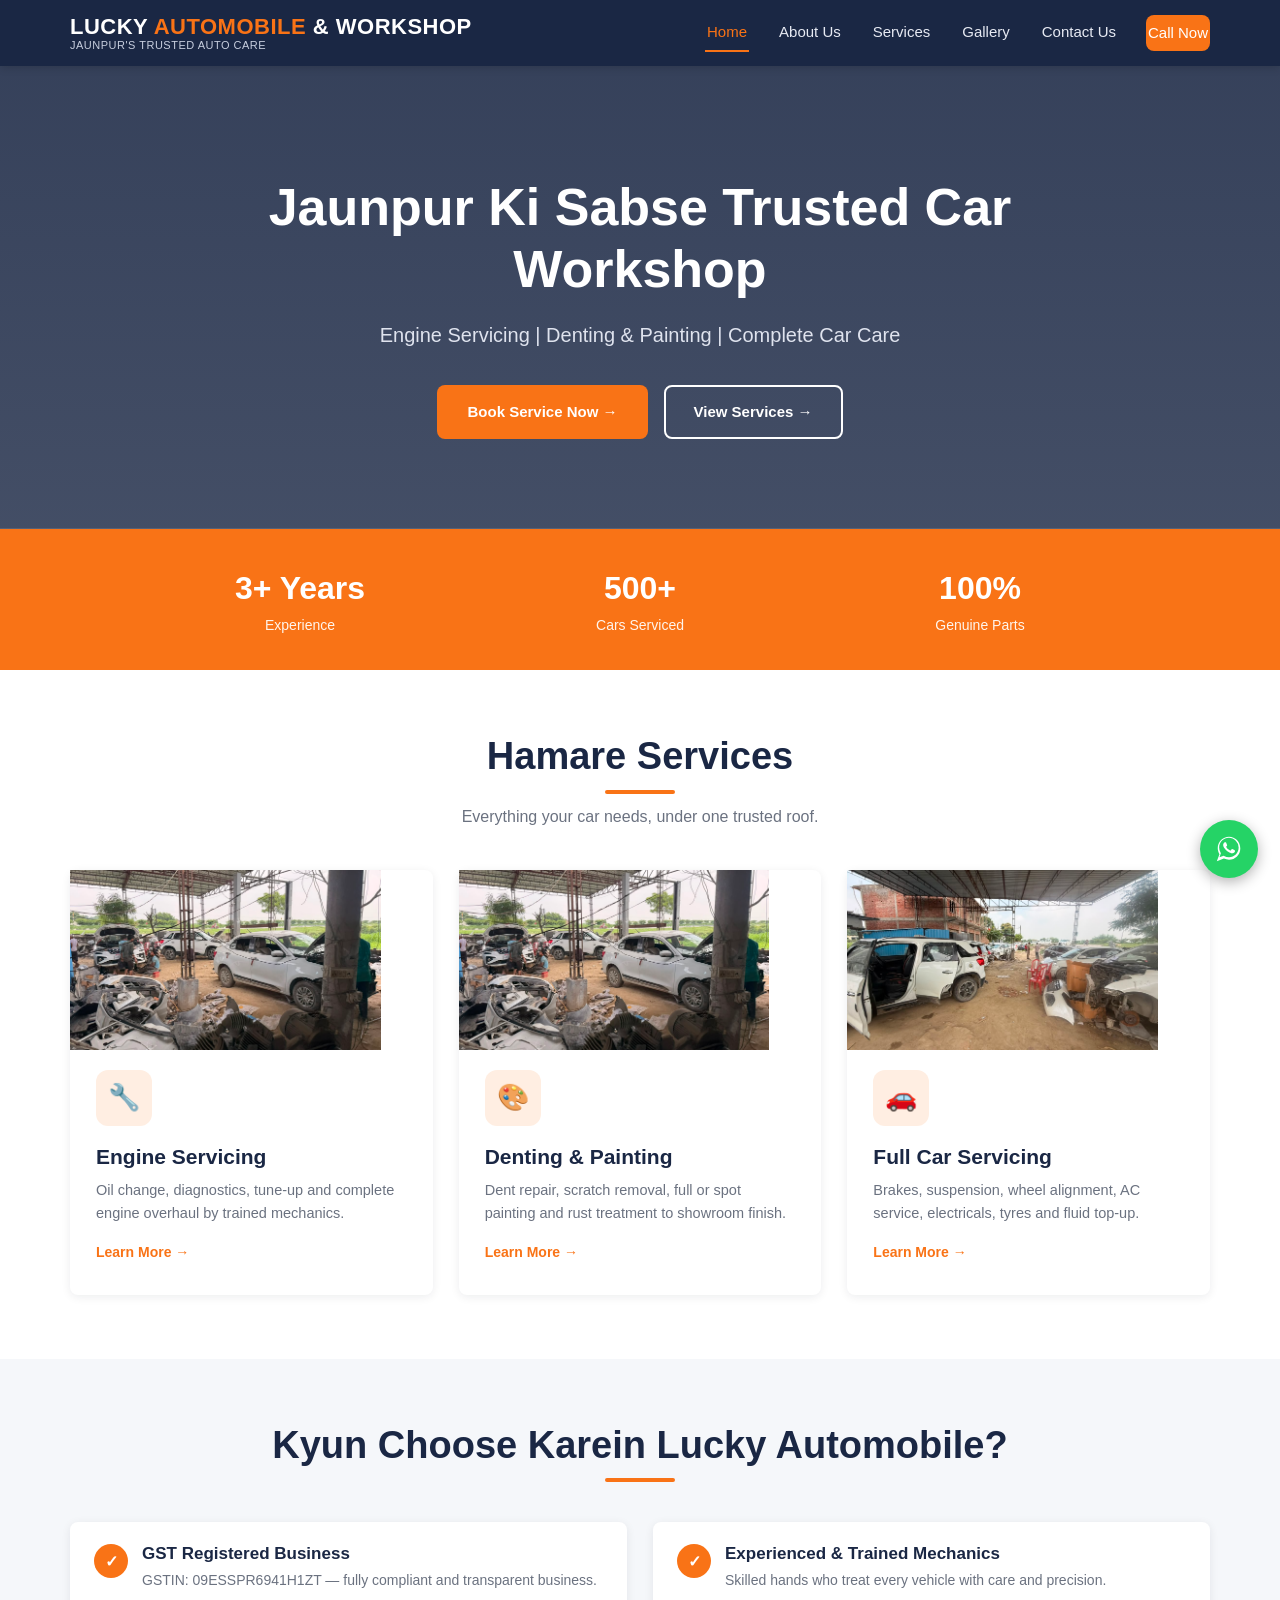
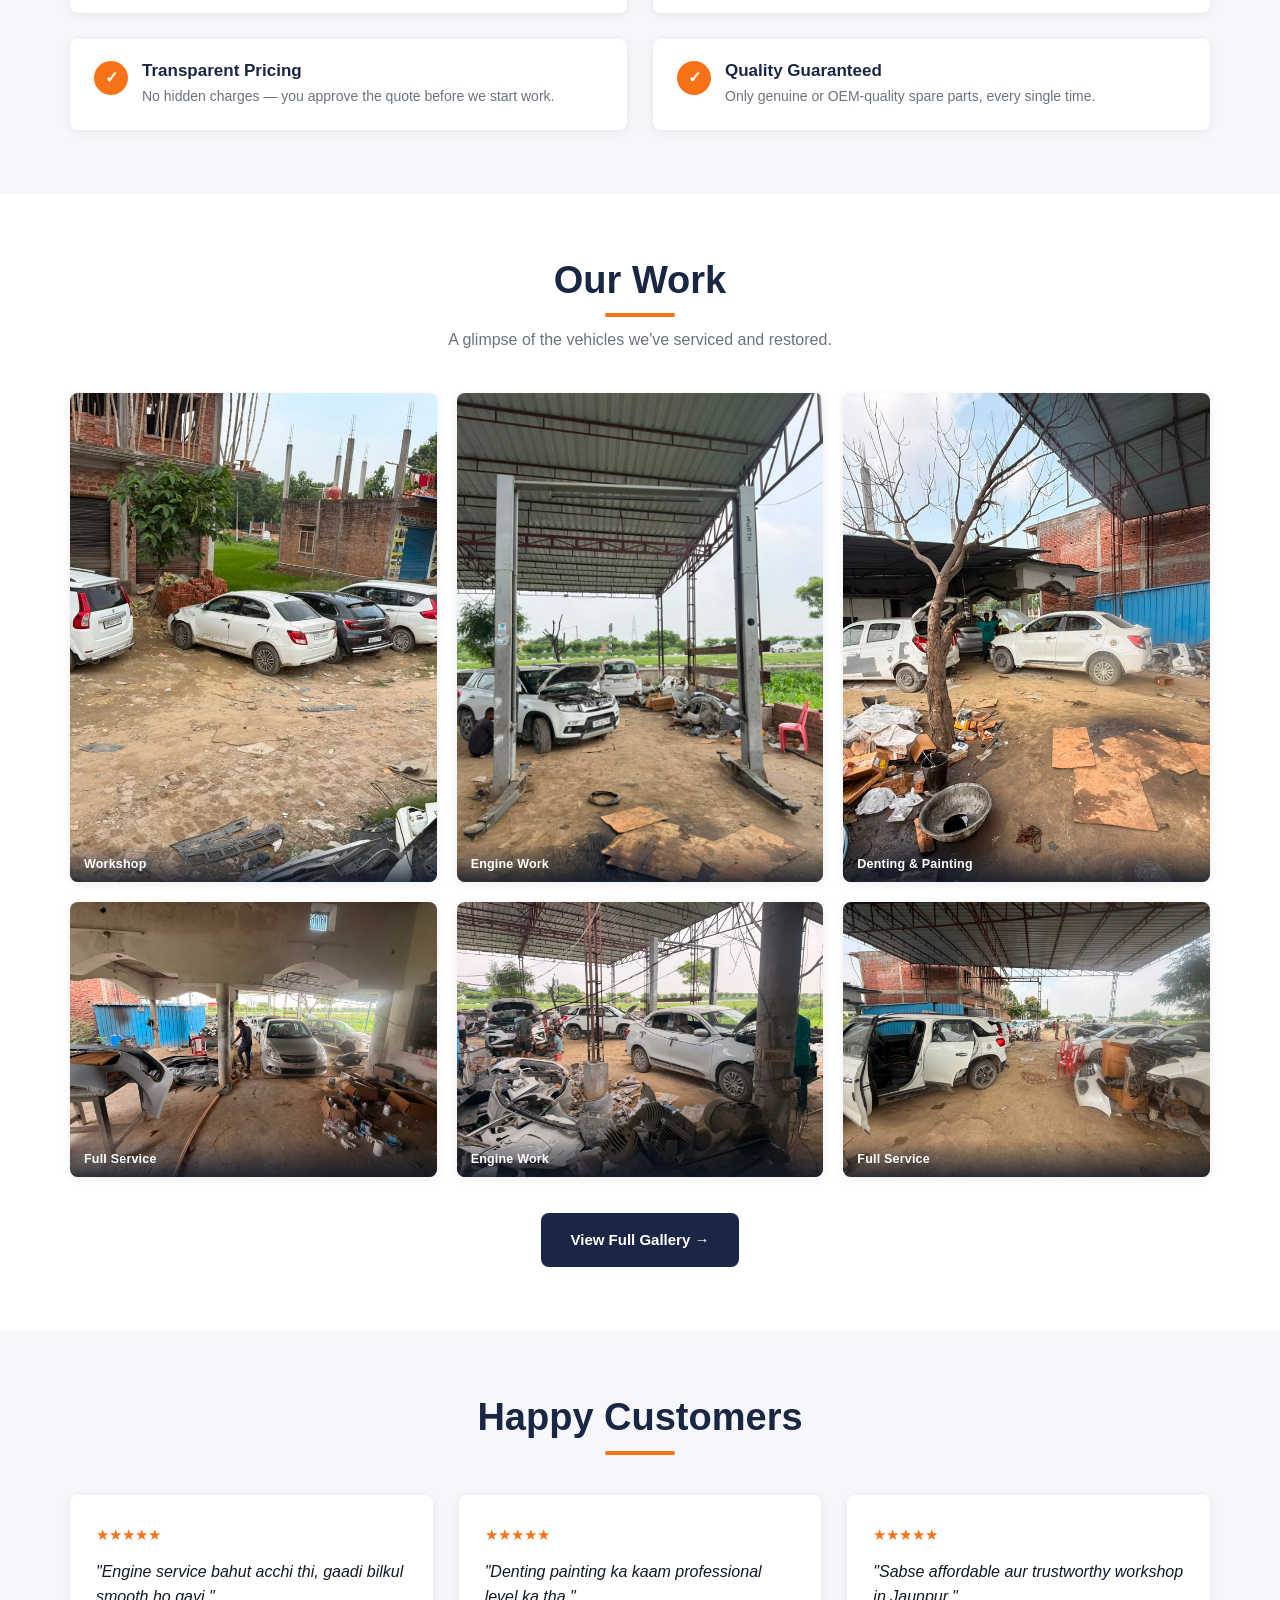
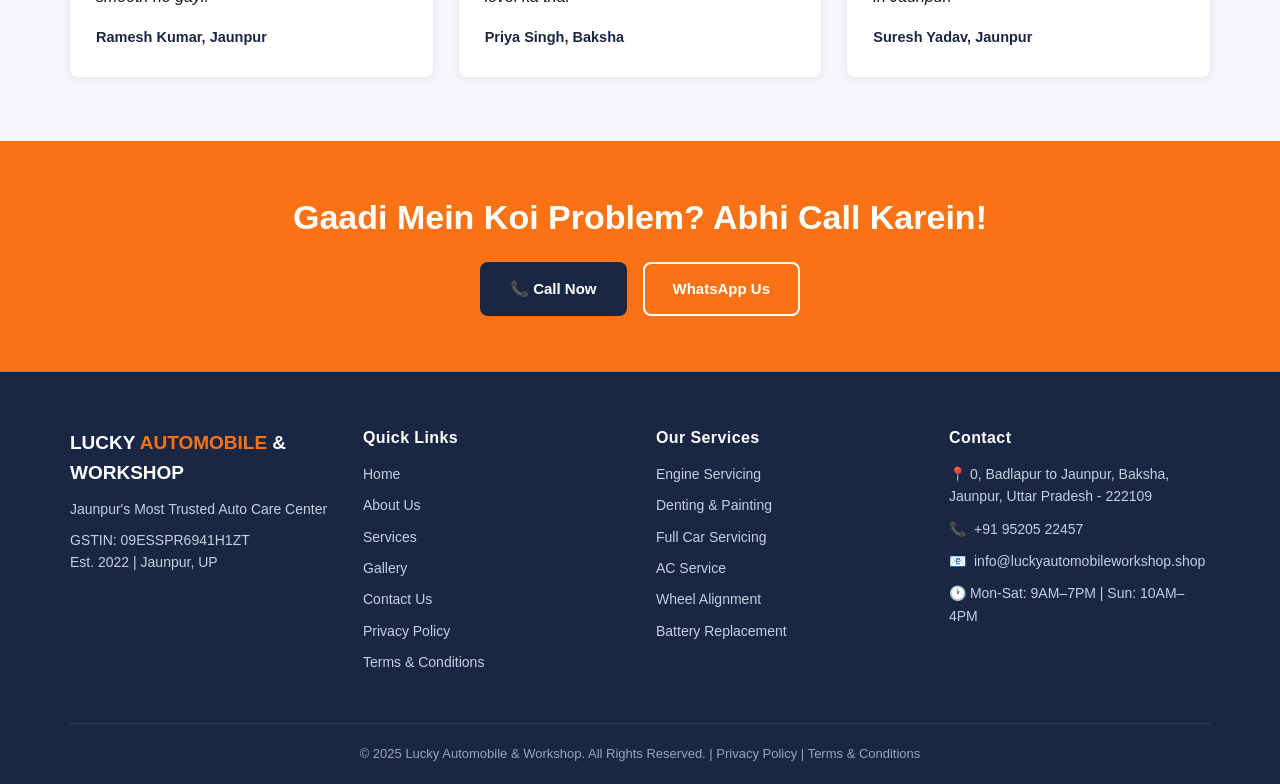
==== commit dc4e5343: "Update index.html" ====
--- a/index.html
+++ b/index.html
@@ -285,7 +285,7 @@
         <h4>Contact</h4>
         <p class="contact-line">📍 0, Badlapur to Jaunpur, Baksha, Jaunpur, Uttar Pradesh - 222109</p>
         <!-- PLACEHOLDER: replace with real phone number -->
-        <p class="contact-line">📞 <a href="tel:+919588642660">+91 95886 42660</a></p>
+        <p class="contact-line">📞 <a href="tel:+919520522457">+91  95205 22457</a></p>
         <!-- PLACEHOLDER: replace with real domain email -->
         <p class="contact-line">📧 <a href="mailto:info@luckyautomobileworkshop.shop">info@luckyautomobileworkshop.shop</a></p>
         <p class="contact-line">🕐 Mon-Sat: 9AM–7PM | Sun: 10AM–4PM</p>
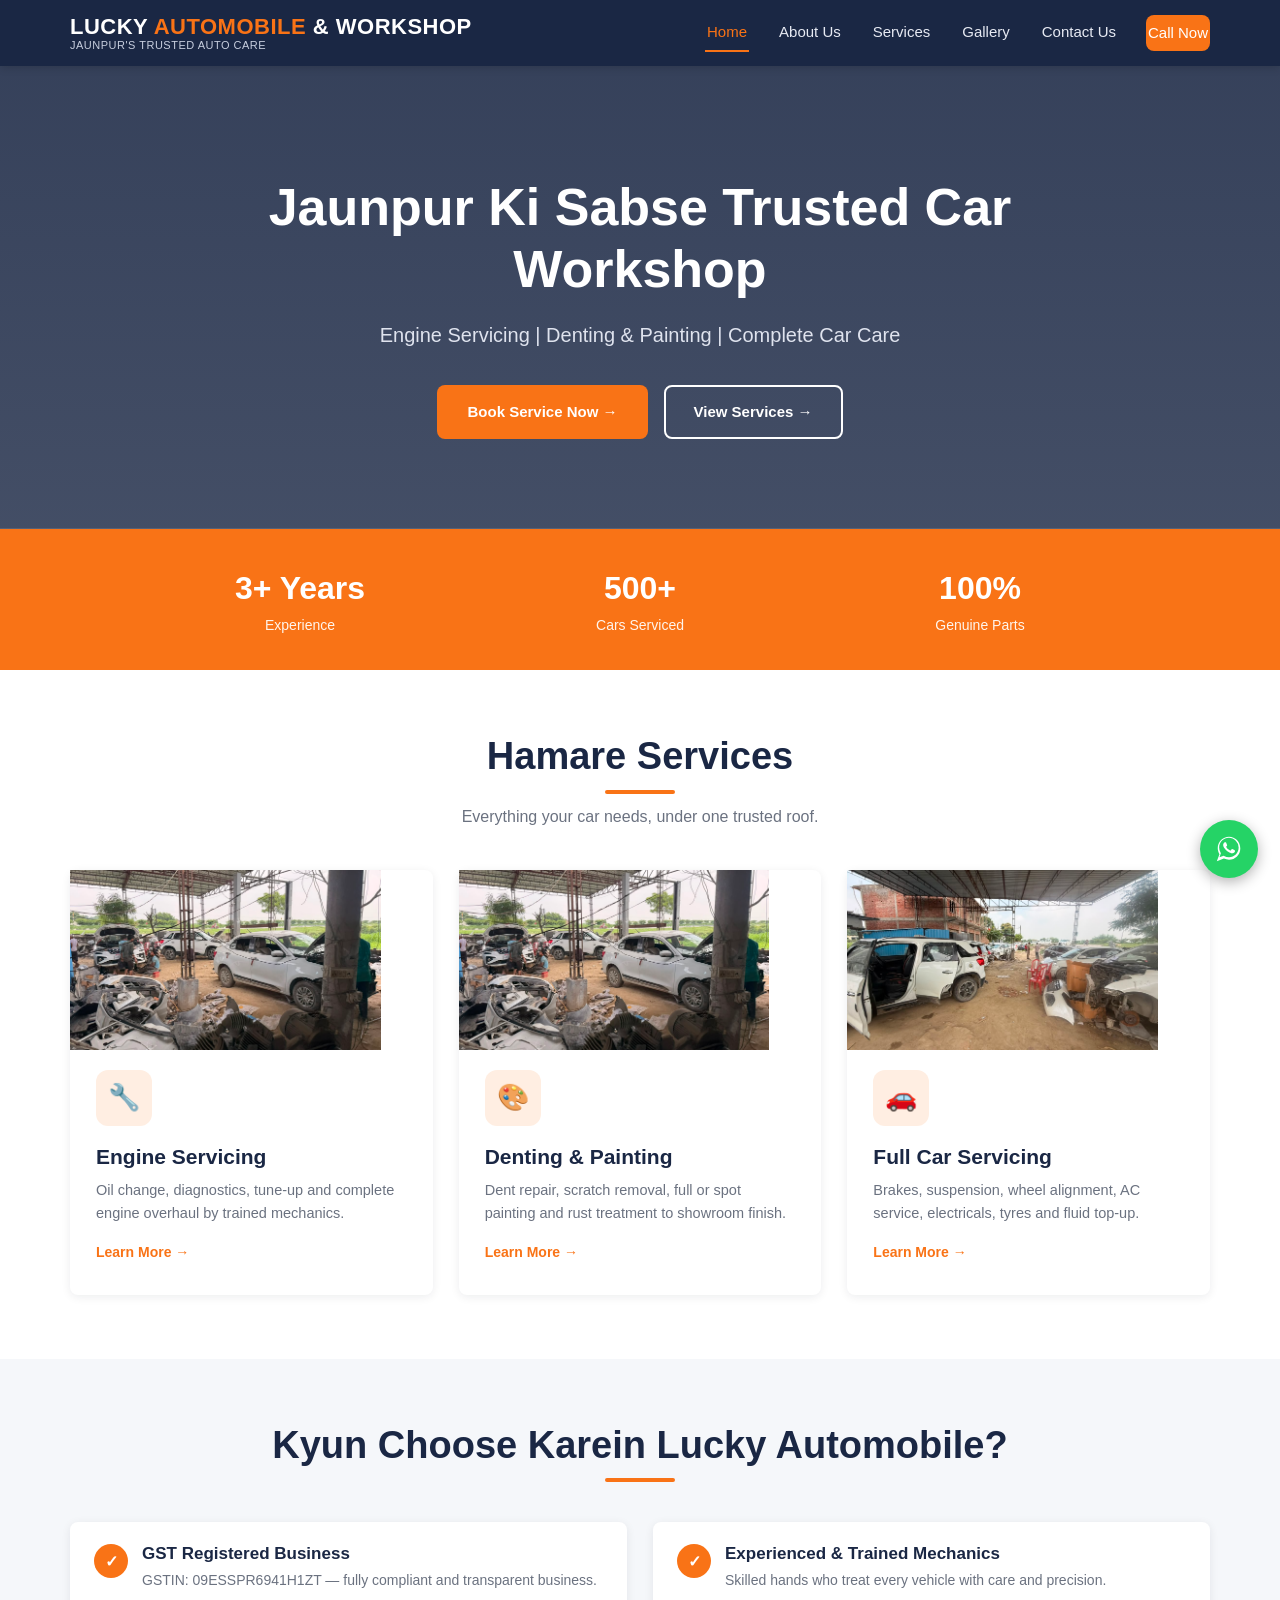
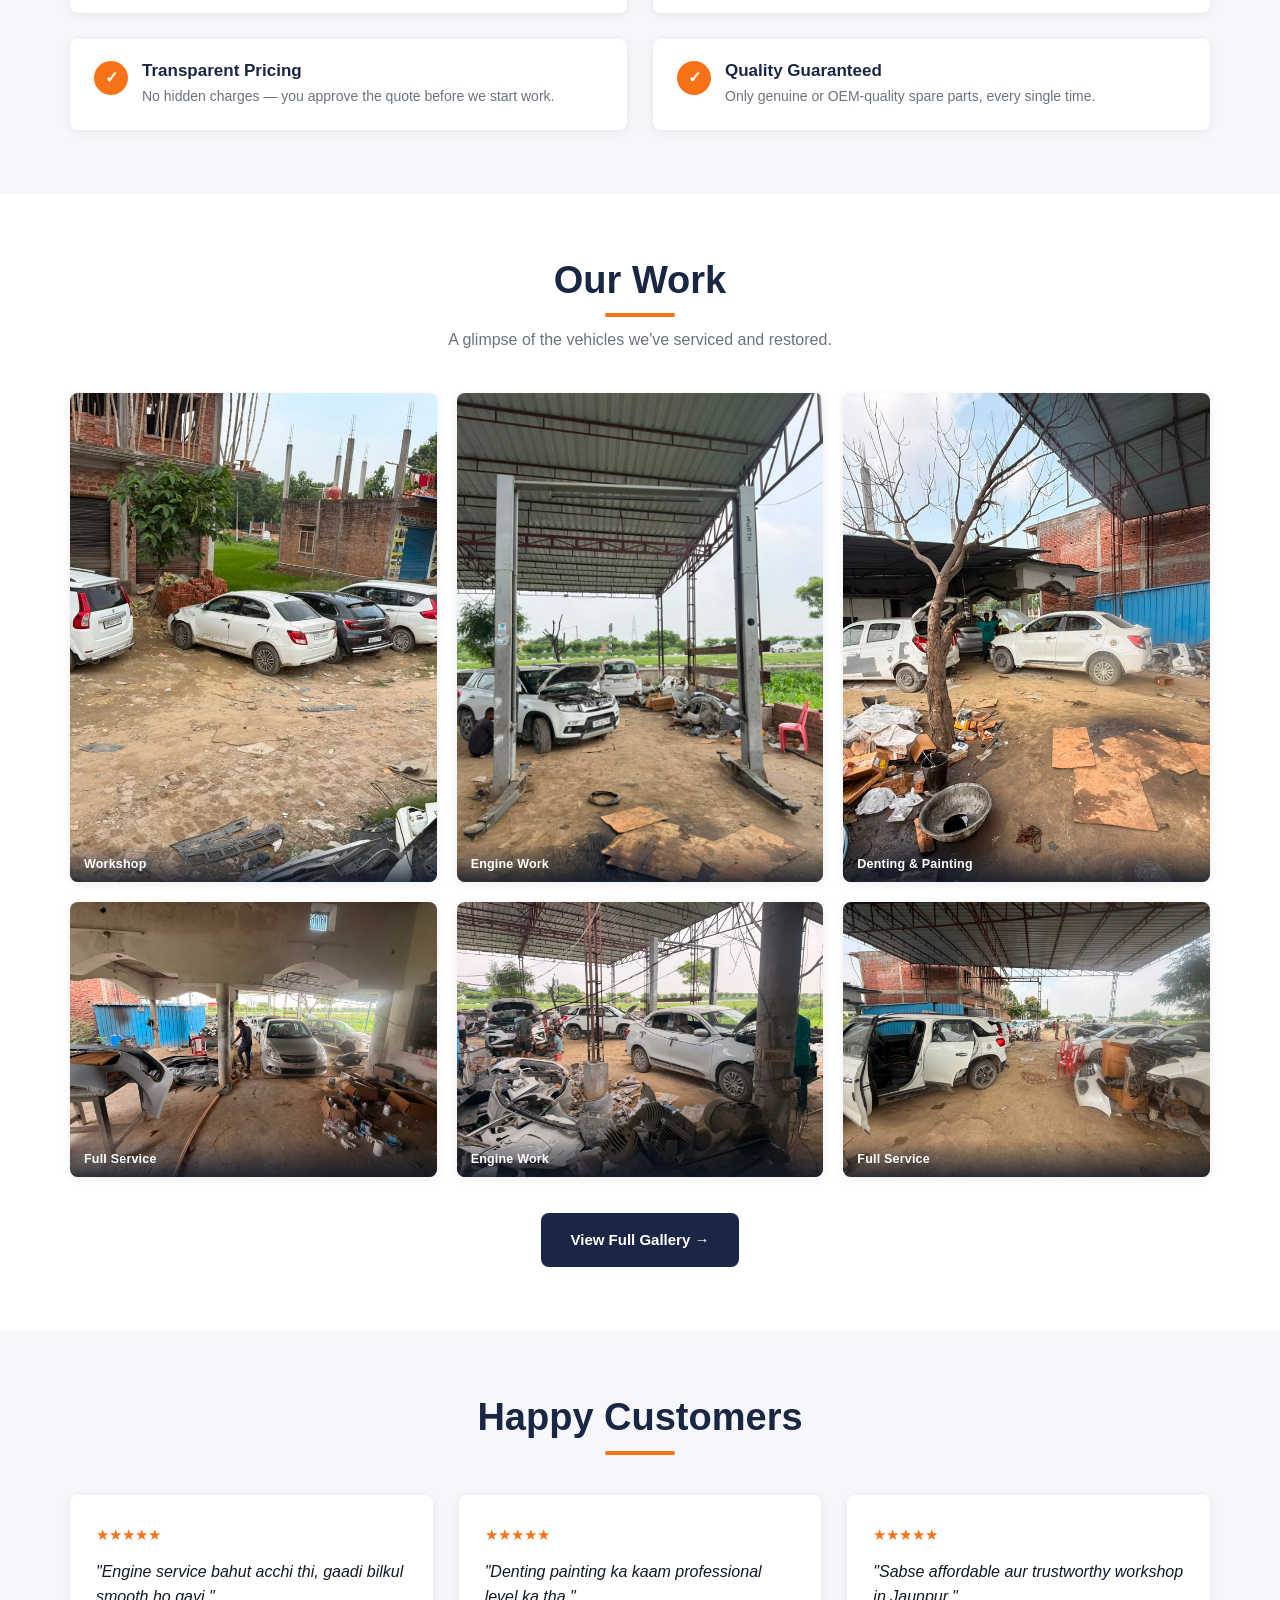
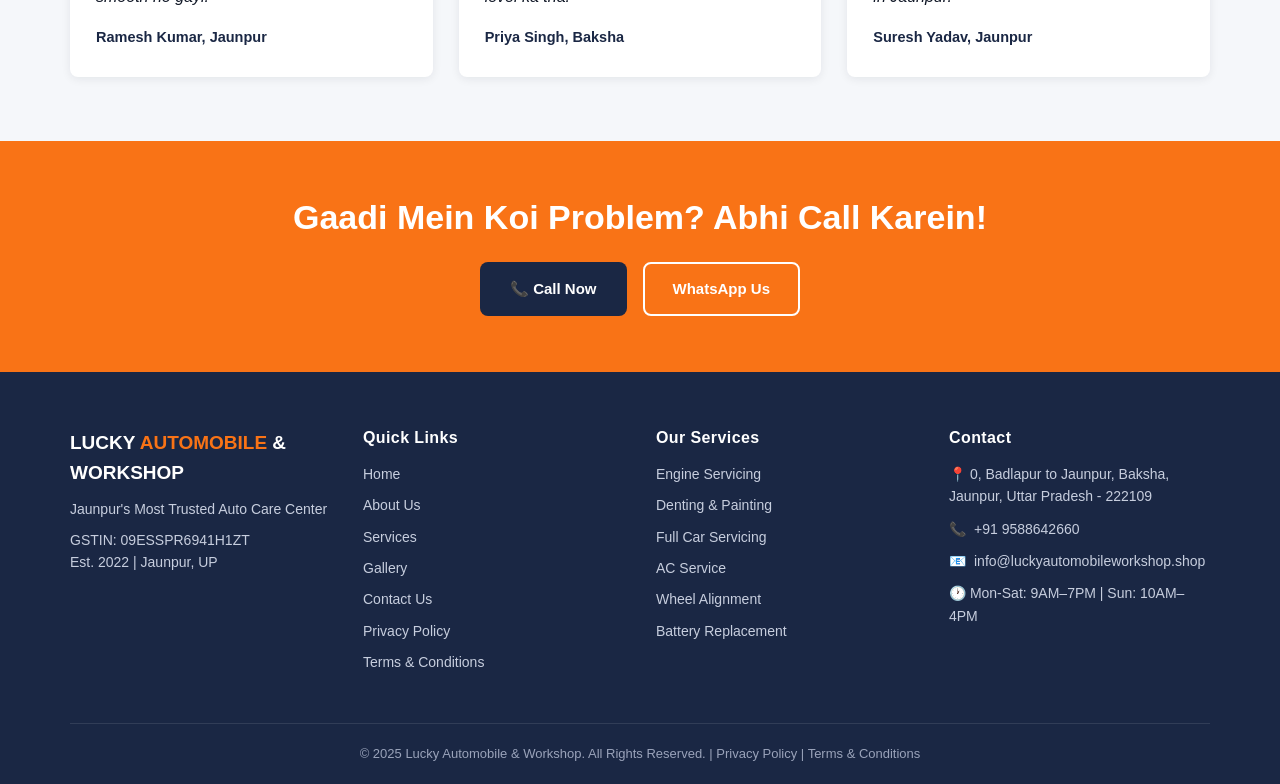
==== commit 42ba7a0e: "Update index.html" ====
--- a/index.html
+++ b/index.html
@@ -285,7 +285,7 @@
         <h4>Contact</h4>
         <p class="contact-line">📍 0, Badlapur to Jaunpur, Baksha, Jaunpur, Uttar Pradesh - 222109</p>
         <!-- PLACEHOLDER: replace with real phone number -->
-        <p class="contact-line">📞 <a href="tel:+919520522457">+91  95205 22457</a></p>
+        <p class="contact-line">📞 <a href="tel:+919520522457">+91  9588642660</a></p>
         <!-- PLACEHOLDER: replace with real domain email -->
         <p class="contact-line">📧 <a href="mailto:info@luckyautomobileworkshop.shop">info@luckyautomobileworkshop.shop</a></p>
         <p class="contact-line">🕐 Mon-Sat: 9AM–7PM | Sun: 10AM–4PM</p>
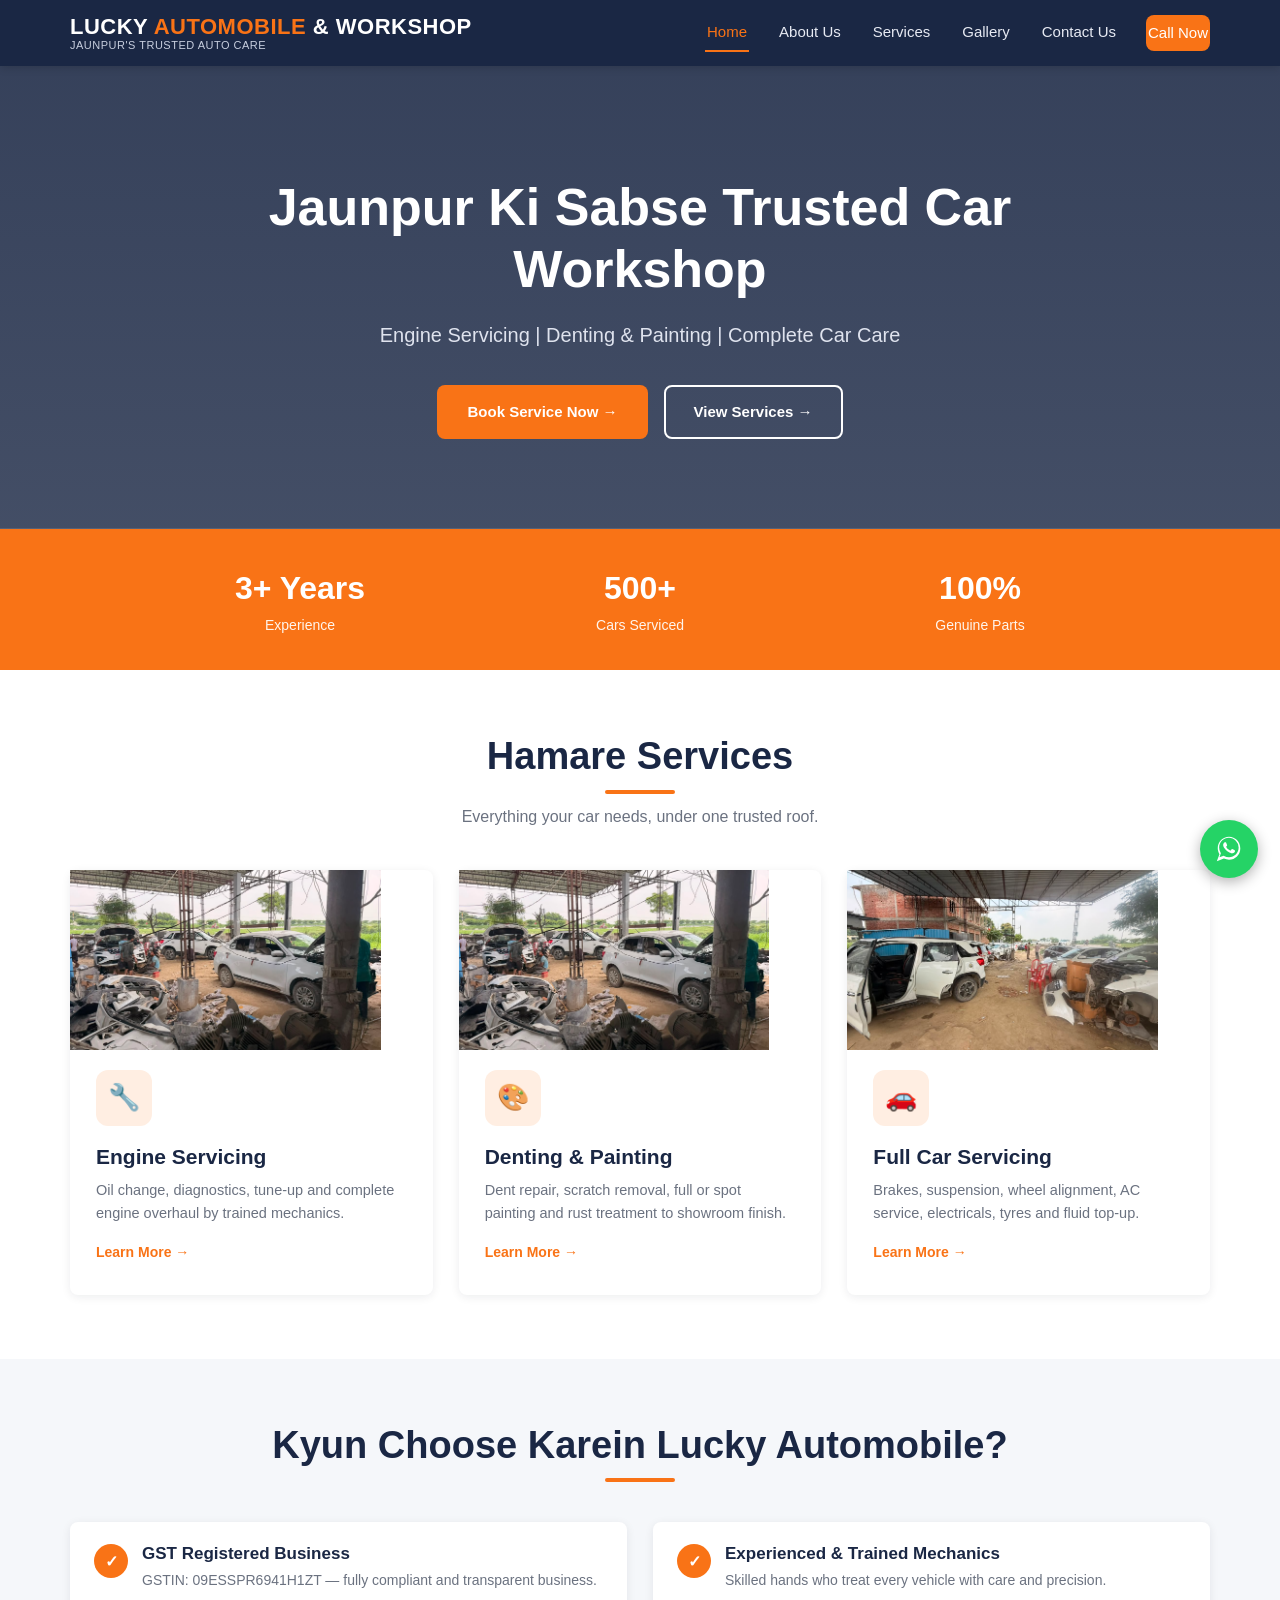
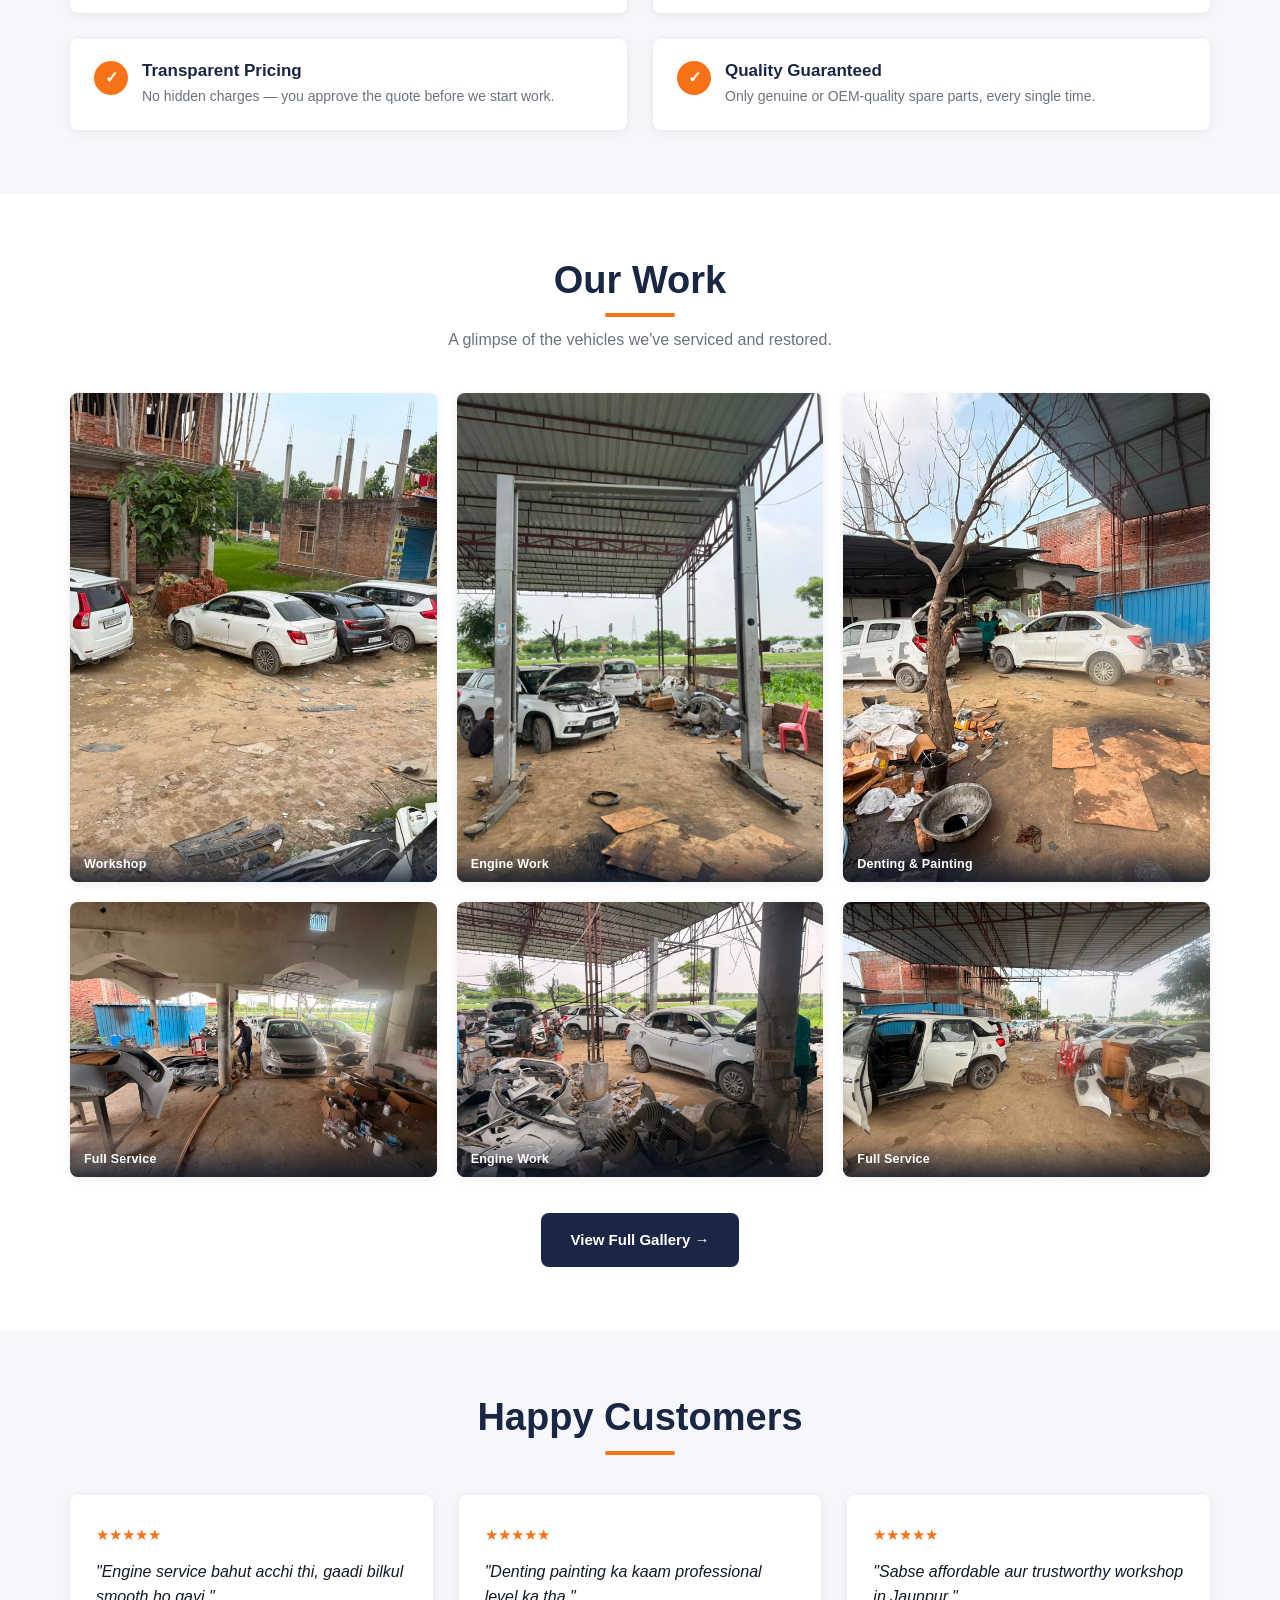
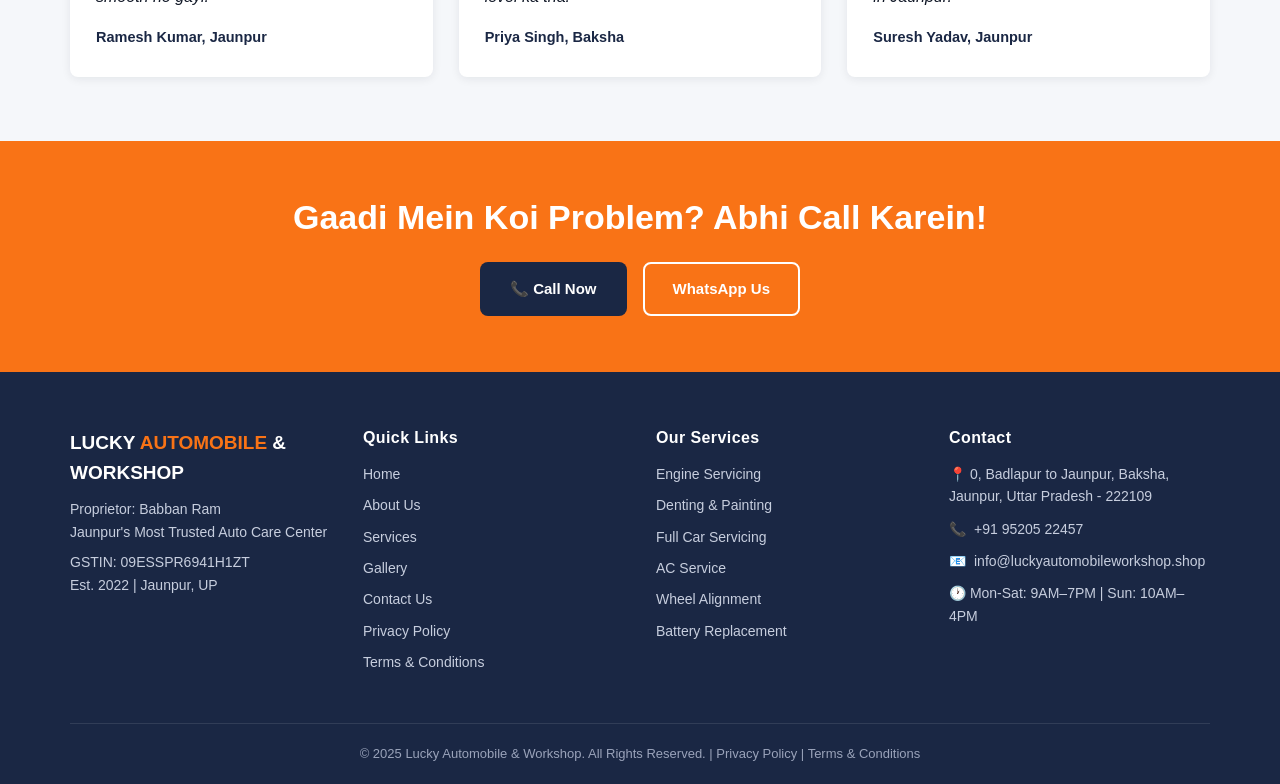
==== commit 506c7ea2: "Update index.html" ====
--- a/index.html
+++ b/index.html
@@ -38,7 +38,7 @@
     "postalCode": "222109",
     "addressCountry": "IN"
   },
-  "telephone": "+91-9588642660",
+  "telephone": "+91-9520522457",
   "url": "https://luckyautomobileworkshop.shop/",
   "openingHours": "Mo-Sa 09:00-19:00, Su 10:00-16:00",
   "priceRange": "₹₹",
@@ -66,7 +66,7 @@
       <a href="gallery.html">Gallery</a>
       <a href="contact.html">Contact Us</a>
       <!-- PLACEHOLDER: replace with real phone number -->
-      <a href="tel:+919588642660" class="nav-cta">Call Now</a>
+      <a href="tel:+919520522457" class="nav-cta">Call Now</a>
     </div>
   </nav>
 </header>
@@ -243,8 +243,8 @@
   <h2>Gaadi Mein Koi Problem? Abhi Call Karein!</h2>
   <div class="hero-buttons">
     <!-- PLACEHOLDER: replace with real phone number -->
-    <a href="tel:+919588642660" class="btn btn-navy">📞 Call Now</a>
-    <a href="https://wa.me/919588642660" class="btn btn-outline" target="_blank" rel="noopener">WhatsApp Us</a>
+    <a href="tel:+919520522457" class="btn btn-navy">📞 Call Now</a>
+    <a href="https://wa.me/919520522457" class="btn btn-outline" target="_blank" rel="noopener">WhatsApp Us</a>
   </div>
 </section>
 
@@ -254,6 +254,7 @@
     <div class="footer-grid">
       <div>
         <div class="footer-logo">LUCKY <span>AUTOMOBILE</span> &amp; WORKSHOP</div>
+        <p>Proprietor: Babban Ram</p>
         <p>Jaunpur's Most Trusted Auto Care Center</p>
         <p style="margin-top:8px;">GSTIN: 09ESSPR6941H1ZT</p>
         <p>Est. 2022 | Jaunpur, UP</p>
@@ -285,7 +286,7 @@
         <h4>Contact</h4>
         <p class="contact-line">📍 0, Badlapur to Jaunpur, Baksha, Jaunpur, Uttar Pradesh - 222109</p>
         <!-- PLACEHOLDER: replace with real phone number -->
-        <p class="contact-line">📞 <a href="tel:+919520522457">+91  9588642660</a></p>
+        <p class="contact-line">📞 <a href="tel:+919520522457">+91 95205 22457</a></p>
         <!-- PLACEHOLDER: replace with real domain email -->
         <p class="contact-line">📧 <a href="mailto:info@luckyautomobileworkshop.shop">info@luckyautomobileworkshop.shop</a></p>
         <p class="contact-line">🕐 Mon-Sat: 9AM–7PM | Sun: 10AM–4PM</p>
@@ -299,8 +300,8 @@
   </div>
 </footer>
 
-<!-- WhatsApp floating button — PLACEHOLDER: replace 919588642660 with real WhatsApp number -->
-<a href="https://wa.me/919588642660" class="whatsapp-float" target="_blank" rel="noopener" aria-label="Chat on WhatsApp">
+<!-- WhatsApp floating button — PLACEHOLDER: replace 919520522457 with real WhatsApp number -->
+<a href="https://wa.me/919520522457" class="whatsapp-float" target="_blank" rel="noopener" aria-label="Chat on WhatsApp">
   <svg width="30" height="30" viewBox="0 0 32 32" fill="#fff" xmlns="http://www.w3.org/2000/svg">
     <path d="M16.02 3C9.4 3 4 8.4 4 15.02c0 2.4.66 4.65 1.8 6.6L3 29l7.55-2.75a12.9 12.9 0 0 0 5.47 1.22h.01c6.62 0 12.02-5.4 12.02-12.02C28.05 8.4 22.65 3 16.02 3zm0 21.9h-.01a10.4 10.4 0 0 1-5.3-1.45l-.38-.22-4.48 1.63 1.49-4.36-.25-.4a10.35 10.35 0 0 1-1.6-5.58c0-5.73 4.66-10.4 10.4-10.4 2.78 0 5.39 1.08 7.35 3.05a10.32 10.32 0 0 1 3.05 7.36c0 5.73-4.67 10.37-10.27 10.37zm5.7-7.77c-.31-.16-1.84-.9-2.13-1.01-.29-.1-.5-.16-.7.16-.21.31-.8 1-.98 1.22-.18.21-.36.24-.67.08-.31-.16-1.3-.48-2.48-1.53-.92-.82-1.54-1.83-1.72-2.14-.18-.31-.02-.48.14-.63.14-.14.31-.36.47-.55.16-.18.21-.31.31-.52.1-.21.05-.39-.02-.55-.08-.16-.7-1.68-.96-2.3-.25-.6-.5-.52-.7-.53h-.6c-.21 0-.55.08-.83.39-.29.31-1.09 1.06-1.09 2.6 0 1.53 1.12 3 1.27 3.21.16.21 2.2 3.36 5.34 4.71.75.32 1.33.51 1.79.66.75.24 1.43.2 1.97.13.6-.09 1.84-.75 2.1-1.48.26-.72.26-1.35.18-1.48-.08-.13-.28-.21-.6-.36z"/>
   </svg>
